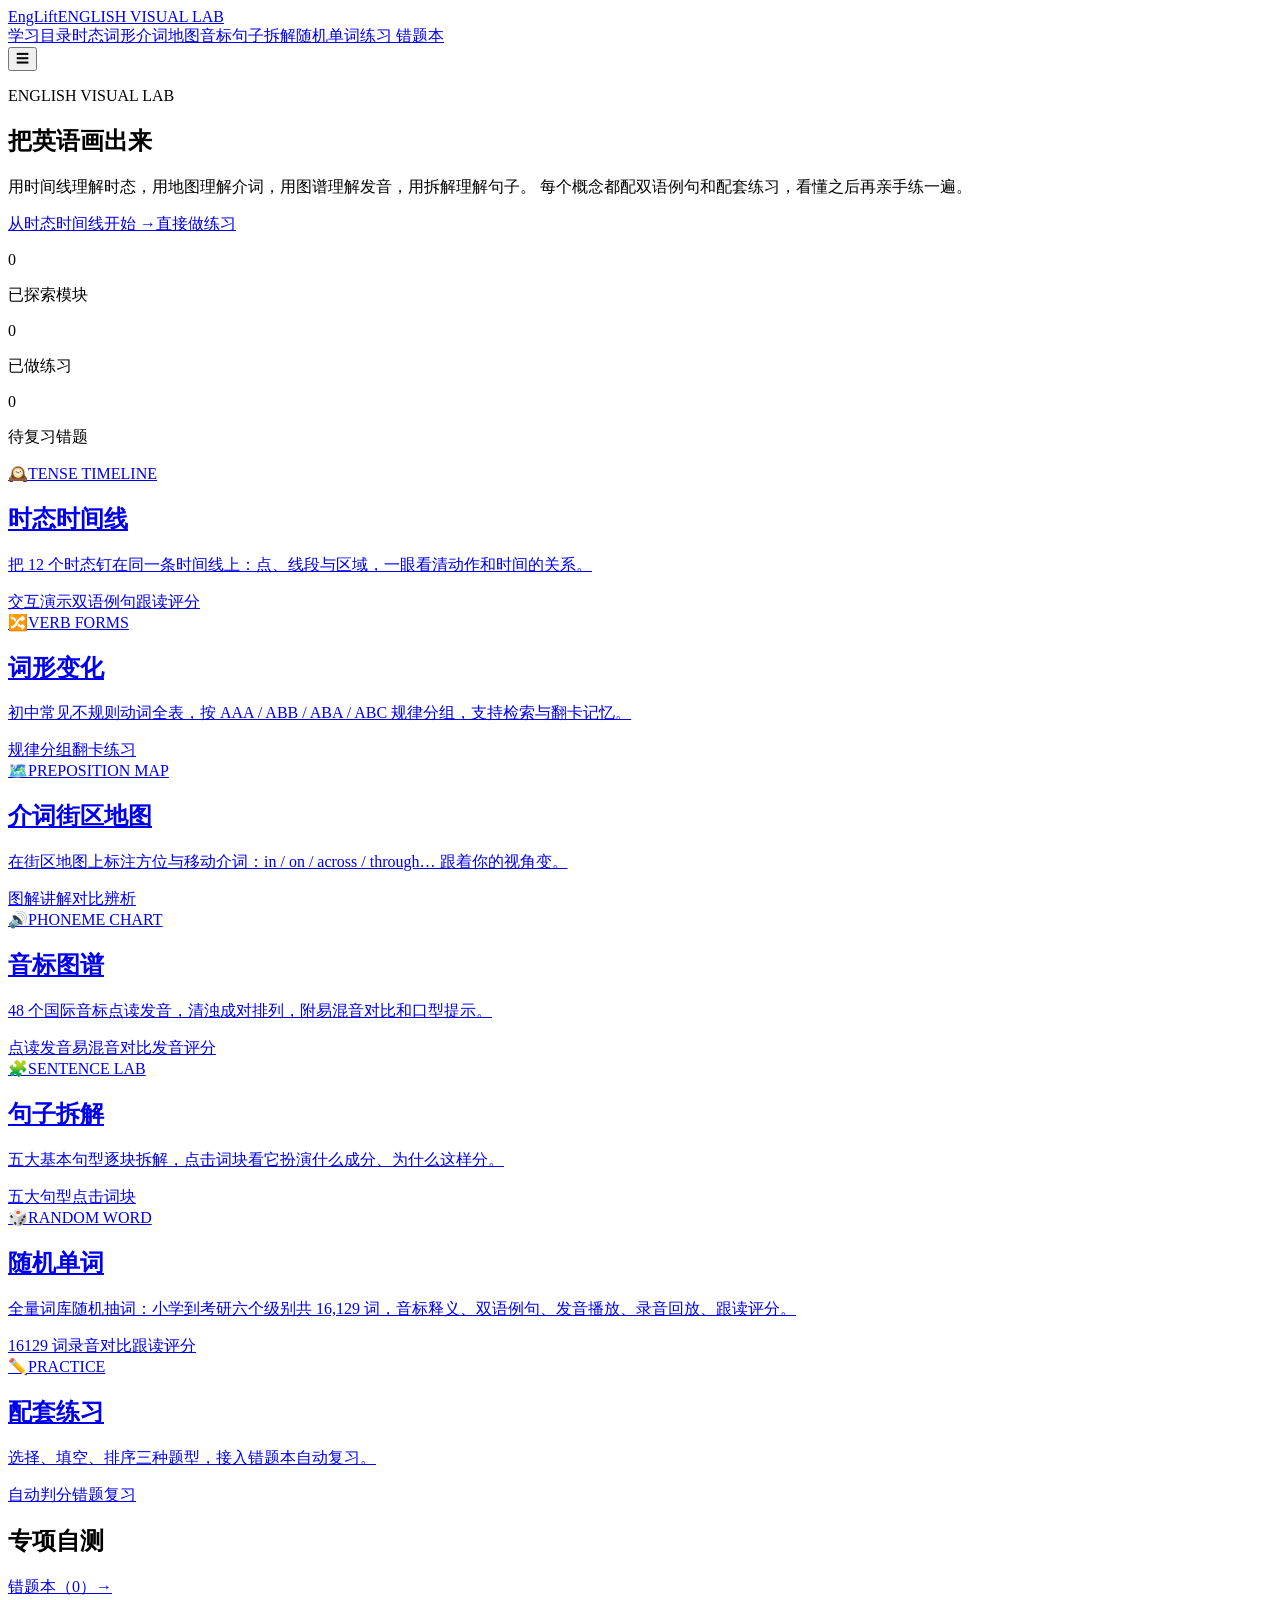
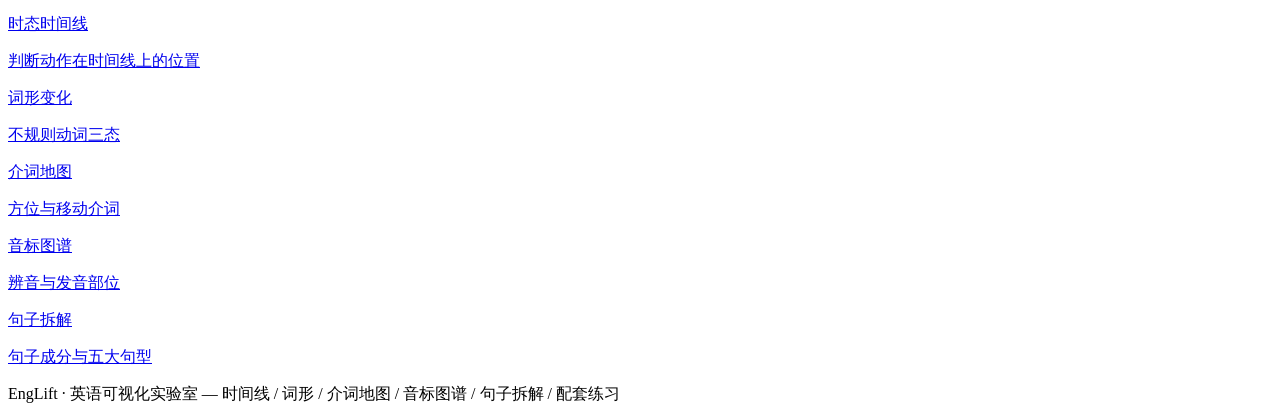
==== webroot/index.html @ d14e4185 "update" ====
<!doctype html>
<html lang="zh-CN">
  <head>
    <meta charset="UTF-8" />
    <meta name="viewport" content="width=device-width, initial-scale=1.0" />
    <meta name="referrer" content="no-referrer" />
    <meta name="theme-color" content="#f5f7f0" />

    <!-- SEO 基础元信息（预渲染时会按路由替换 title/description/canonical） -->
    <title>学习目录 · EngLift 英语实验室</title>
    <meta name="description" content="EngLift 英语可视化学习实验室：用时间线学时态、地图学介词、图谱学音标、拆解学句子，配双语例句与配套练习。" />
    <meta name="keywords" content="英语学习,英语语法,时态,不规则动词,介词,音标,句子成分,初中英语,英语练习" />
    <meta name="author" content="EngLift" />
    <link rel="canonical" href="https://englift.luomor.com/" />

    <!-- Open Graph（社交/AI 摘要） -->
    <meta property="og:type" content="website" />
    <meta property="og:site_name" content="EngLift 英语实验室" />
    <meta property="og:title" content="学习目录 · EngLift 英语实验室" />
    <meta property="og:description" content="EngLift 英语可视化学习实验室：用时间线学时态、地图学介词、图谱学音标、拆解学句子，配双语例句与配套练习。" />
    <meta property="og:url" content="https://englift.luomor.com/" />
    <meta property="og:image" content="https://englift.luomor.com/og-cover.png" />
    <meta property="og:locale" content="zh_CN" />

    <!-- Twitter Card -->
    <meta name="twitter:card" content="summary" />
    <meta name="twitter:title" content="EngLift · 英语学习实验室" />
    <meta name="twitter:description" content="用时间线学时态、地图学介词、图谱学音标、拆解学句子。" />
    <meta name="twitter:image" content="https://englift.luomor.com/og-cover.png" />

    <link rel="icon" type="image/svg+xml" href="./favicon.svg" />

    <!-- 结构化数据 JSON-LD -->
    <script type="application/ld+json">
    {
      "@context": "https://schema.org",
      "@type": "WebApplication",
      "name": "EngLift 英语学习实验室",
      "alternateName": "EngLift English Visual Lab",
      "url": "https://englift.luomor.com/",
      "description": "英语可视化学习工具：时态时间线、不规则动词词形变化、介词街区地图、国际音标图谱、句子拆解与配套练习。",
      "applicationCategory": "EducationalApplication",
      "operatingSystem": "Web",
      "inLanguage": ["zh-CN", "en"],
      "isAccessibleForFree": true,
      "offers": { "@type": "Offer", "price": "0", "priceCurrency": "CNY" },
      "teaches": "英语语法",
      "educationalLevel": "初中",
      "hasPart": [
        { "@type": "LearningResource", "name": "时态时间线", "url": "https://englift.luomor.com/tenses", "learningResourceType": "interactive demonstration" },
        { "@type": "LearningResource", "name": "词形变化", "url": "https://englift.luomor.com/verbs", "learningResourceType": "reference table" },
        { "@type": "LearningResource", "name": "介词街区地图", "url": "https://englift.luomor.com/prepositions", "learningResourceType": "interactive map" },
        { "@type": "LearningResource", "name": "音标图谱", "url": "https://englift.luomor.com/phonemes", "learningResourceType": "audio chart" },
        { "@type": "LearningResource", "name": "句子拆解", "url": "https://englift.luomor.com/sentences", "learningResourceType": "interactive diagram" },
        { "@type": "LearningResource", "name": "配套练习", "url": "https://englift.luomor.com/quiz", "learningResourceType": "quiz" }
      ]
    }
    </script>
    <script async src="https://pagead2.googlesyndication.com/pagead/js/adsbygoogle.js?client=ca-pub-6096731848877113" crossorigin="anonymous"></script>
    <script async src="https://fundingchoicesmessages.google.com/i/pub-6096731848877113?ers=1"></script><script>(function() {function signalGooglefcPresent() {if (!window.frames['googlefcPresent']) {if (document.body) {const iframe = document.createElement('iframe'); iframe.style = 'width: 0; height: 0; border: none; z-index: -1000; left: -1000px; top: -1000px;'; iframe.style.display = 'none'; iframe.name = 'googlefcPresent'; document.body.appendChild(iframe);} else {setTimeout(signalGooglefcPresent, 0);}}}signalGooglefcPresent();})();</script>
    <script>(function(){'use strict';function aa(a){var b=0;return function(){return b<a.length?{done:!1,value:a[b++]}:{done:!0}}}var ba=typeof Object.defineProperties=="function"?Object.defineProperty:function(a,b,c){if(a==Array.prototype||a==Object.prototype)return a;a[b]=c.value;return a};
function ca(a){a=["object"==typeof globalThis&&globalThis,a,"object"==typeof window&&window,"object"==typeof self&&self,"object"==typeof global&&global];for(var b=0;b<a.length;++b){var c=a[b];if(c&&c.Math==Math)return c}throw Error("Cannot find global object");}var da=ca(this);function l(a,b){if(b)a:{var c=da;a=a.split(".");for(var d=0;d<a.length-1;d++){var e=a[d];if(!(e in c))break a;c=c[e]}a=a[a.length-1];d=c[a];b=b(d);b!=d&&b!=null&&ba(c,a,{configurable:!0,writable:!0,value:b})}}
function ea(a){return a.raw=a}function n(a){var b=typeof Symbol!="undefined"&&Symbol.iterator&&a[Symbol.iterator];if(b)return b.call(a);if(typeof a.length=="number")return{next:aa(a)};throw Error(String(a)+" is not an iterable or ArrayLike");}function fa(a){for(var b,c=[];!(b=a.next()).done;)c.push(b.value);return c}var ha=typeof Object.create=="function"?Object.create:function(a){function b(){}b.prototype=a;return new b},p;
if(typeof Object.setPrototypeOf=="function")p=Object.setPrototypeOf;else{var q;a:{var ja={a:!0},ka={};try{ka.__proto__=ja;q=ka.a;break a}catch(a){}q=!1}p=q?function(a,b){a.__proto__=b;if(a.__proto__!==b)throw new TypeError(a+" is not extensible");return a}:null}var la=p;
function t(a,b){a.prototype=ha(b.prototype);a.prototype.constructor=a;if(la)la(a,b);else for(var c in b)if(c!="prototype")if(Object.defineProperties){var d=Object.getOwnPropertyDescriptor(b,c);d&&Object.defineProperty(a,c,d)}else a[c]=b[c];a.A=b.prototype}function ma(){for(var a=Number(this),b=[],c=a;c<arguments.length;c++)b[c-a]=arguments[c];return b}l("Object.is",function(a){return a?a:function(b,c){return b===c?b!==0||1/b===1/c:b!==b&&c!==c}});
l("Array.prototype.includes",function(a){return a?a:function(b,c){var d=this;d instanceof String&&(d=String(d));var e=d.length;c=c||0;for(c<0&&(c=Math.max(c+e,0));c<e;c++){var f=d[c];if(f===b||Object.is(f,b))return!0}return!1}});
l("String.prototype.includes",function(a){return a?a:function(b,c){if(this==null)throw new TypeError("The 'this' value for String.prototype.includes must not be null or undefined");if(b instanceof RegExp)throw new TypeError("First argument to String.prototype.includes must not be a regular expression");return this.indexOf(b,c||0)!==-1}});l("Number.MAX_SAFE_INTEGER",function(){return 9007199254740991});
l("Number.isFinite",function(a){return a?a:function(b){return typeof b!=="number"?!1:!isNaN(b)&&b!==Infinity&&b!==-Infinity}});l("Number.isInteger",function(a){return a?a:function(b){return Number.isFinite(b)?b===Math.floor(b):!1}});l("Number.isSafeInteger",function(a){return a?a:function(b){return Number.isInteger(b)&&Math.abs(b)<=Number.MAX_SAFE_INTEGER}});
l("Math.trunc",function(a){return a?a:function(b){b=Number(b);if(isNaN(b)||b===Infinity||b===-Infinity||b===0)return b;var c=Math.floor(Math.abs(b));return b<0?-c:c}});/*

 Copyright The Closure Library Authors.
 SPDX-License-Identifier: Apache-2.0
*/
var u=this||self;function v(a,b){a:{var c=["CLOSURE_FLAGS"];for(var d=u,e=0;e<c.length;e++)if(d=d[c[e]],d==null){c=null;break a}c=d}a=c&&c[a];return a!=null?a:b}function w(a){return a};function na(a){u.setTimeout(function(){throw a;},0)};var oa=v(610401301,!1),pa=v(188588736,!0),qa=v(645172343,v(1,!0));var x,ra=u.navigator;x=ra?ra.userAgentData||null:null;function z(a){return oa?x?x.brands.some(function(b){return(b=b.brand)&&b.indexOf(a)!=-1}):!1:!1}function A(a){var b;a:{if(b=u.navigator)if(b=b.userAgent)break a;b=""}return b.indexOf(a)!=-1};function B(){return oa?!!x&&x.brands.length>0:!1}function C(){return B()?z("Chromium"):(A("Chrome")||A("CriOS"))&&!(B()?0:A("Edge"))||A("Silk")};var sa=B()?!1:A("Trident")||A("MSIE");!A("Android")||C();C();A("Safari")&&(C()||(B()?0:A("Coast"))||(B()?0:A("Opera"))||(B()?0:A("Edge"))||(B()?z("Microsoft Edge"):A("Edg/"))||B()&&z("Opera"));var ta={},D=null;var ua=typeof Uint8Array!=="undefined",va=!sa&&typeof btoa==="function";var wa;function E(){return typeof BigInt==="function"};var F=typeof Symbol==="function"&&typeof Symbol()==="symbol";function xa(a){return typeof Symbol==="function"&&typeof Symbol()==="symbol"?Symbol():a}var G=xa(),ya=xa("2ex");var za=F?function(a,b){a[G]|=b}:function(a,b){a.g!==void 0?a.g|=b:Object.defineProperties(a,{g:{value:b,configurable:!0,writable:!0,enumerable:!1}})},H=F?function(a){return a[G]|0}:function(a){return a.g|0},I=F?function(a){return a[G]}:function(a){return a.g},J=F?function(a,b){a[G]=b}:function(a,b){a.g!==void 0?a.g=b:Object.defineProperties(a,{g:{value:b,configurable:!0,writable:!0,enumerable:!1}})};function Aa(a,b){J(b,(a|0)&-14591)}function Ba(a,b){J(b,(a|34)&-14557)};var K={},Ca={};function Da(a){return!(!a||typeof a!=="object"||a.g!==Ca)}function Ea(a){return a!==null&&typeof a==="object"&&!Array.isArray(a)&&a.constructor===Object}function L(a,b,c){if(!Array.isArray(a)||a.length)return!1;var d=H(a);if(d&1)return!0;if(!(b&&(Array.isArray(b)?b.includes(c):b.has(c))))return!1;J(a,d|1);return!0};var M=0,N=0;function Fa(a){var b=a>>>0;M=b;N=(a-b)/4294967296>>>0}function Ga(a){if(a<0){Fa(-a);var b=n(Ha(M,N));a=b.next().value;b=b.next().value;M=a>>>0;N=b>>>0}else Fa(a)}function Ia(a,b){b>>>=0;a>>>=0;if(b<=2097151)var c=""+(4294967296*b+a);else E()?c=""+(BigInt(b)<<BigInt(32)|BigInt(a)):(c=(a>>>24|b<<8)&16777215,b=b>>16&65535,a=(a&16777215)+c*6777216+b*6710656,c+=b*8147497,b*=2,a>=1E7&&(c+=a/1E7>>>0,a%=1E7),c>=1E7&&(b+=c/1E7>>>0,c%=1E7),c=b+Ja(c)+Ja(a));return c}
function Ja(a){a=String(a);return"0000000".slice(a.length)+a}function Ha(a,b){b=~b;a?a=~a+1:b+=1;return[a,b]};var Ka=/^-?([1-9][0-9]*|0)(\.[0-9]+)?$/;var O;function La(a,b){O=b;a=new a(b);O=void 0;return a}
function P(a,b,c){a==null&&(a=O);O=void 0;if(a==null){var d=96;c?(a=[c],d|=512):a=[];b&&(d=d&-16760833|(b&1023)<<14)}else{if(!Array.isArray(a))throw Error("narr");d=H(a);if(d&2048)throw Error("farr");if(d&64)return a;d|=64;if(c&&(d|=512,c!==a[0]))throw Error("mid");a:{c=a;var e=c.length;if(e){var f=e-1;if(Ea(c[f])){d|=256;b=f-(+!!(d&512)-1);if(b>=1024)throw Error("pvtlmt");d=d&-16760833|(b&1023)<<14;break a}}if(b){b=Math.max(b,e-(+!!(d&512)-1));if(b>1024)throw Error("spvt");d=d&-16760833|(b&1023)<<
14}}}J(a,d);return a};function Ma(a){switch(typeof a){case "number":return isFinite(a)?a:String(a);case "boolean":return a?1:0;case "object":if(a)if(Array.isArray(a)){if(L(a,void 0,0))return}else if(ua&&a!=null&&a instanceof Uint8Array){if(va){for(var b="",c=0,d=a.length-10240;c<d;)b+=String.fromCharCode.apply(null,a.subarray(c,c+=10240));b+=String.fromCharCode.apply(null,c?a.subarray(c):a);a=btoa(b)}else{b===void 0&&(b=0);if(!D){D={};c="ABCDEFGHIJKLMNOPQRSTUVWXYZabcdefghijklmnopqrstuvwxyz0123456789".split("");d=["+/=",
"+/","-_=","-_.","-_"];for(var e=0;e<5;e++){var f=c.concat(d[e].split(""));ta[e]=f;for(var g=0;g<f.length;g++){var h=f[g];D[h]===void 0&&(D[h]=g)}}}b=ta[b];c=Array(Math.floor(a.length/3));d=b[64]||"";for(e=f=0;f<a.length-2;f+=3){var k=a[f],m=a[f+1];h=a[f+2];g=b[k>>2];k=b[(k&3)<<4|m>>4];m=b[(m&15)<<2|h>>6];h=b[h&63];c[e++]=g+k+m+h}g=0;h=d;switch(a.length-f){case 2:g=a[f+1],h=b[(g&15)<<2]||d;case 1:a=a[f],c[e]=b[a>>2]+b[(a&3)<<4|g>>4]+h+d}a=c.join("")}return a}}return a};function Na(a,b,c){a=Array.prototype.slice.call(a);var d=a.length,e=b&256?a[d-1]:void 0;d+=e?-1:0;for(b=b&512?1:0;b<d;b++)a[b]=c(a[b]);if(e){b=a[b]={};for(var f in e)Object.prototype.hasOwnProperty.call(e,f)&&(b[f]=c(e[f]))}return a}function Oa(a,b,c,d,e){if(a!=null){if(Array.isArray(a))a=L(a,void 0,0)?void 0:e&&H(a)&2?a:Pa(a,b,c,d!==void 0,e);else if(Ea(a)){var f={},g;for(g in a)Object.prototype.hasOwnProperty.call(a,g)&&(f[g]=Oa(a[g],b,c,d,e));a=f}else a=b(a,d);return a}}
function Pa(a,b,c,d,e){var f=d||c?H(a):0;d=d?!!(f&32):void 0;a=Array.prototype.slice.call(a);for(var g=0;g<a.length;g++)a[g]=Oa(a[g],b,c,d,e);c&&c(f,a);return a}function Qa(a){return a.s===K?a.toJSON():Ma(a)};function Ra(a,b,c){c=c===void 0?Ba:c;if(a!=null){if(ua&&a instanceof Uint8Array)return b?a:new Uint8Array(a);if(Array.isArray(a)){var d=H(a);if(d&2)return a;b&&(b=d===0||!!(d&32)&&!(d&64||!(d&16)));return b?(J(a,(d|34)&-12293),a):Pa(a,Ra,d&4?Ba:c,!0,!0)}a.s===K&&(c=a.h,d=I(c),a=d&2?a:La(a.constructor,Sa(c,d,!0)));return a}}function Sa(a,b,c){var d=c||b&2?Ba:Aa,e=!!(b&32);a=Na(a,b,function(f){return Ra(f,e,d)});za(a,32|(c?2:0));return a};function Ta(a,b){a=a.h;return Ua(a,I(a),b)}function Va(a,b,c,d){b=d+(+!!(b&512)-1);if(!(b<0||b>=a.length||b>=c))return a[b]}
function Ua(a,b,c,d){if(c===-1)return null;var e=b>>14&1023||536870912;if(c>=e){if(b&256)return a[a.length-1][c]}else{var f=a.length;if(d&&b&256&&(d=a[f-1][c],d!=null)){if(Va(a,b,e,c)&&ya!=null){var g;a=(g=wa)!=null?g:wa={};g=a[ya]||0;g>=4||(a[ya]=g+1,g=Error(),g.__closure__error__context__984382||(g.__closure__error__context__984382={}),g.__closure__error__context__984382.severity="incident",na(g))}return d}return Va(a,b,e,c)}}
function Wa(a,b,c,d,e){var f=b>>14&1023||536870912;if(c>=f||e&&!qa){var g=b;if(b&256)e=a[a.length-1];else{if(d==null)return;e=a[f+(+!!(b&512)-1)]={};g|=256}e[c]=d;c<f&&(a[c+(+!!(b&512)-1)]=void 0);g!==b&&J(a,g)}else a[c+(+!!(b&512)-1)]=d,b&256&&(a=a[a.length-1],c in a&&delete a[c])}
function Xa(a,b){var c=Ya;var d=d===void 0?!1:d;var e=a.h;var f=I(e),g=Ua(e,f,b,d);if(g!=null&&typeof g==="object"&&g.s===K)c=g;else if(Array.isArray(g)){var h=H(g),k=h;k===0&&(k|=f&32);k|=f&2;k!==h&&J(g,k);c=new c(g)}else c=void 0;c!==g&&c!=null&&Wa(e,f,b,c,d);e=c;if(e==null)return e;a=a.h;f=I(a);f&2||(g=e,c=g.h,h=I(c),g=h&2?La(g.constructor,Sa(c,h,!1)):g,g!==e&&(e=g,Wa(a,f,b,e,d)));return e}function Za(a,b){a=Ta(a,b);return a==null||typeof a==="string"?a:void 0}
function $a(a,b){var c=c===void 0?0:c;a=Ta(a,b);if(a!=null)if(b=typeof a,b==="number"?Number.isFinite(a):b!=="string"?0:Ka.test(a))if(typeof a==="number"){if(a=Math.trunc(a),!Number.isSafeInteger(a)){Ga(a);b=M;var d=N;if(a=d&2147483648)b=~b+1>>>0,d=~d>>>0,b==0&&(d=d+1>>>0);b=d*4294967296+(b>>>0);a=a?-b:b}}else if(b=Math.trunc(Number(a)),Number.isSafeInteger(b))a=String(b);else{if(b=a.indexOf("."),b!==-1&&(a=a.substring(0,b)),!(a[0]==="-"?a.length<20||a.length===20&&Number(a.substring(0,7))>-922337:
a.length<19||a.length===19&&Number(a.substring(0,6))<922337)){if(a.length<16)Ga(Number(a));else if(E())a=BigInt(a),M=Number(a&BigInt(4294967295))>>>0,N=Number(a>>BigInt(32)&BigInt(4294967295));else{b=+(a[0]==="-");N=M=0;d=a.length;for(var e=b,f=(d-b)%6+b;f<=d;e=f,f+=6)e=Number(a.slice(e,f)),N*=1E6,M=M*1E6+e,M>=4294967296&&(N+=Math.trunc(M/4294967296),N>>>=0,M>>>=0);b&&(b=n(Ha(M,N)),a=b.next().value,b=b.next().value,M=a,N=b)}a=M;b=N;b&2147483648?E()?a=""+(BigInt(b|0)<<BigInt(32)|BigInt(a>>>0)):(b=
n(Ha(a,b)),a=b.next().value,b=b.next().value,a="-"+Ia(a,b)):a=Ia(a,b)}}else a=void 0;return a!=null?a:c}function R(a,b){var c=c===void 0?"":c;a=Za(a,b);return a!=null?a:c};var S;function T(a,b,c){this.h=P(a,b,c)}T.prototype.toJSON=function(){return ab(this)};T.prototype.s=K;T.prototype.toString=function(){try{return S=!0,ab(this).toString()}finally{S=!1}};
function ab(a){var b=S?a.h:Pa(a.h,Qa,void 0,void 0,!1);var c=!S;var d=pa?void 0:a.constructor.v;var e=I(c?a.h:b);if(a=b.length){var f=b[a-1],g=Ea(f);g?a--:f=void 0;e=+!!(e&512)-1;var h=b;if(g){b:{var k=f;var m={};g=!1;if(k)for(var r in k)if(Object.prototype.hasOwnProperty.call(k,r))if(isNaN(+r))m[r]=k[r];else{var y=k[r];Array.isArray(y)&&(L(y,d,+r)||Da(y)&&y.size===0)&&(y=null);y==null&&(g=!0);y!=null&&(m[r]=y)}if(g){for(var Q in m)break b;m=null}else m=k}k=m==null?f!=null:m!==f}for(var ia;a>0;a--){Q=
a-1;r=h[Q];Q-=e;if(!(r==null||L(r,d,Q)||Da(r)&&r.size===0))break;ia=!0}if(h!==b||k||ia){if(!c)h=Array.prototype.slice.call(h,0,a);else if(ia||k||m)h.length=a;m&&h.push(m)}b=h}return b};function bb(a){return function(b){if(b==null||b=="")b=new a;else{b=JSON.parse(b);if(!Array.isArray(b))throw Error("dnarr");za(b,32);b=La(a,b)}return b}};function cb(a){this.h=P(a)}t(cb,T);var db=bb(cb);var U;function V(a){this.g=a}V.prototype.toString=function(){return this.g+""};var eb={};function fb(a){if(U===void 0){var b=null;var c=u.trustedTypes;if(c&&c.createPolicy){try{b=c.createPolicy("goog#html",{createHTML:w,createScript:w,createScriptURL:w})}catch(d){u.console&&u.console.error(d.message)}U=b}else U=b}a=(b=U)?b.createScriptURL(a):a;return new V(a,eb)};/*

 SPDX-License-Identifier: Apache-2.0
*/
function gb(a){var b=ma.apply(1,arguments);if(b.length===0)return fb(a[0]);for(var c=a[0],d=0;d<b.length;d++)c+=encodeURIComponent(b[d])+a[d+1];return fb(c)};function hb(a,b){a.src=b instanceof V&&b.constructor===V?b.g:"type_error:TrustedResourceUrl";var c,d;(c=(b=(d=(c=(a.ownerDocument&&a.ownerDocument.defaultView||window).document).querySelector)==null?void 0:d.call(c,"script[nonce]"))?b.nonce||b.getAttribute("nonce")||"":"")&&a.setAttribute("nonce",c)};function ib(){return Math.floor(Math.random()*2147483648).toString(36)+Math.abs(Math.floor(Math.random()*2147483648)^Date.now()).toString(36)};function jb(a,b){b=String(b);a.contentType==="application/xhtml+xml"&&(b=b.toLowerCase());return a.createElement(b)}function kb(a){this.g=a||u.document||document};function lb(a){a=a===void 0?document:a;return a.createElement("script")};function mb(a,b,c,d,e,f){try{var g=a.g,h=lb(g);h.async=!0;hb(h,b);g.head.appendChild(h);h.addEventListener("load",function(){e();d&&g.head.removeChild(h)});h.addEventListener("error",function(){c>0?mb(a,b,c-1,d,e,f):(d&&g.head.removeChild(h),f())})}catch(k){f()}};var nb=u.atob("aHR0cHM6Ly93d3cuZ3N0YXRpYy5jb20vaW1hZ2VzL2ljb25zL21hdGVyaWFsL3N5c3RlbS8xeC93YXJuaW5nX2FtYmVyXzI0ZHAucG5n"),ob=u.atob("WW91IGFyZSBzZWVpbmcgdGhpcyBtZXNzYWdlIGJlY2F1c2UgYWQgb3Igc2NyaXB0IGJsb2NraW5nIHNvZnR3YXJlIGlzIGludGVyZmVyaW5nIHdpdGggdGhpcyBwYWdlLg=="),pb=u.atob("RGlzYWJsZSBhbnkgYWQgb3Igc2NyaXB0IGJsb2NraW5nIHNvZnR3YXJlLCB0aGVuIHJlbG9hZCB0aGlzIHBhZ2Uu");function qb(a,b,c){this.i=a;this.u=b;this.o=c;this.g=null;this.j=[];this.m=!1;this.l=new kb(this.i)}
function rb(a){if(a.i.body&&!a.m){var b=function(){sb(a);u.setTimeout(function(){tb(a,3)},50)};mb(a.l,a.u,2,!0,function(){u[a.o]||b()},b);a.m=!0}}
function sb(a){for(var b=W(1,5),c=0;c<b;c++){var d=X(a);a.i.body.appendChild(d);a.j.push(d)}b=X(a);b.style.bottom="0";b.style.left="0";b.style.position="fixed";b.style.width=W(100,110).toString()+"%";b.style.zIndex=W(2147483544,2147483644).toString();b.style.backgroundColor=ub(249,259,242,252,219,229);b.style.boxShadow="0 0 12px #888";b.style.color=ub(0,10,0,10,0,10);b.style.display="flex";b.style.justifyContent="center";b.style.fontFamily="Roboto, Arial";c=X(a);c.style.width=W(80,85).toString()+
"%";c.style.maxWidth=W(750,775).toString()+"px";c.style.margin="24px";c.style.display="flex";c.style.alignItems="flex-start";c.style.justifyContent="center";d=jb(a.l.g,"IMG");d.className=ib();d.src=nb;d.alt="Warning icon";d.style.height="24px";d.style.width="24px";d.style.paddingRight="16px";var e=X(a),f=X(a);f.style.fontWeight="bold";f.textContent=ob;var g=X(a);g.textContent=pb;Y(a,e,f);Y(a,e,g);Y(a,c,d);Y(a,c,e);Y(a,b,c);a.g=b;a.i.body.appendChild(a.g);b=W(1,5);for(c=0;c<b;c++)d=X(a),a.i.body.appendChild(d),
a.j.push(d)}function Y(a,b,c){for(var d=W(1,5),e=0;e<d;e++){var f=X(a);b.appendChild(f)}b.appendChild(c);c=W(1,5);for(d=0;d<c;d++)e=X(a),b.appendChild(e)}function W(a,b){return Math.floor(a+Math.random()*(b-a))}function ub(a,b,c,d,e,f){return"rgb("+W(Math.max(a,0),Math.min(b,255)).toString()+","+W(Math.max(c,0),Math.min(d,255)).toString()+","+W(Math.max(e,0),Math.min(f,255)).toString()+")"}function X(a){a=jb(a.l.g,"DIV");a.className=ib();return a}
function tb(a,b){b<=0||a.g!=null&&a.g.offsetHeight!==0&&a.g.offsetWidth!==0||(vb(a),sb(a),u.setTimeout(function(){tb(a,b-1)},50))}function vb(a){for(var b=n(a.j),c=b.next();!c.done;c=b.next())(c=c.value)&&c.parentNode&&c.parentNode.removeChild(c);a.j=[];(b=a.g)&&b.parentNode&&b.parentNode.removeChild(b);a.g=null};function wb(a,b,c,d,e){function f(k){document.body?g(document.body):k>0?u.setTimeout(function(){f(k-1)},e):b()}function g(k){k.appendChild(h);u.setTimeout(function(){h?(h.offsetHeight!==0&&h.offsetWidth!==0?b():a(),h.parentNode&&h.parentNode.removeChild(h)):a()},d)}var h=xb(c);f(3)}function xb(a){var b=document.createElement("div");b.className=a;b.style.width="1px";b.style.height="1px";b.style.position="absolute";b.style.left="-10000px";b.style.top="-10000px";b.style.zIndex="-10000";return b};function Ya(a){this.h=P(a)}t(Ya,T);function yb(a){this.h=P(a)}t(yb,T);var zb=bb(yb);function Ab(a){if(!a)return null;a=Za(a,4);var b;a===null||a===void 0?b=null:b=fb(a);return b};var Bb=ea([""]),Cb=ea([""]);function Db(a,b){this.m=a;this.o=new kb(a.document);this.g=b;this.j=R(this.g,1);this.u=Ab(Xa(this.g,2))||gb(Bb);this.i=!1;b=Ab(Xa(this.g,13))||gb(Cb);this.l=new qb(a.document,b,R(this.g,12))}Db.prototype.start=function(){Eb(this)};
function Eb(a){Fb(a);mb(a.o,a.u,3,!1,function(){a:{var b=a.j;var c=u.btoa(b);if(c=u[c]){try{var d=db(u.atob(c))}catch(e){b=!1;break a}b=b===Za(d,1)}else b=!1}b?Z(a,R(a.g,14)):(Z(a,R(a.g,8)),rb(a.l))},function(){wb(function(){Z(a,R(a.g,7));rb(a.l)},function(){return Z(a,R(a.g,6))},R(a.g,9),$a(a.g,10),$a(a.g,11))})}function Z(a,b){a.i||(a.i=!0,a=new a.m.XMLHttpRequest,a.open("GET",b,!0),a.send())}function Fb(a){var b=u.btoa(a.j);a.m[b]&&Z(a,R(a.g,5))};(function(a,b){u[a]=function(){var c=ma.apply(0,arguments);u[a]=function(){};b.call.apply(b,[null].concat(c instanceof Array?c:fa(n(c))))}})("__h82AlnkH6D91__",function(a){typeof window.atob==="function"&&(new Db(window,zb(window.atob(a)))).start()});}).call(this);

window.__h82AlnkH6D91__("[base64]/[base64]/[base64]/[base64]");</script>
<!-- Google tag (gtag.js) -->
<script async src="https://www.googletagmanager.com/gtag/js?id=G-3PX4SD5VDY"></script>
<script>
  window.dataLayer = window.dataLayer || [];
  function gtag(){dataLayer.push(arguments);}
  gtag('js', new Date());

  gtag('config', 'G-3PX4SD5VDY');
</script>

<script>
var _hmt = _hmt || [];
(function() {
  var hm = document.createElement("script");
  hm.src = "https://hm.baidu.com/hm.js?12a0d13963b589e9095ccecdd327f3fa";
  var s = document.getElementsByTagName("script")[0]; 
  s.parentNode.insertBefore(hm, s);
})();
</script>
    <script type="module" crossorigin src="/assets/index-mT7-j5WD.js"></script>
    <link rel="stylesheet" crossorigin href="/assets/index-DD-Zz6jP.css">
  </head>
  <body>
    <div id="app"><div class="min-h-screen flex flex-col" data-v-c6393ab5><header class="sticky top-0 z-20 border-b border-ink/10 bg-paper/90 backdrop-blur" data-v-c6393ab5><div class="mx-auto flex max-w-6xl items-center justify-between px-4 py-3" data-v-c6393ab5><a aria-current="page" href="/" class="router-link-active router-link-exact-active flex items-baseline gap-2" data-v-c6393ab5><span class="font-display text-xl font-bold text-pine" data-v-c6393ab5>EngLift</span><span class="hidden text-xs tracking-widest text-ink/50 sm:inline" data-v-c6393ab5>ENGLISH VISUAL LAB</span></a><nav class="hidden items-center gap-1 md:flex" data-v-c6393ab5><!--[--><a aria-current="page" href="/" class="router-link-active router-link-exact-active rounded-lg px-3 py-1.5 text-sm text-ink/70 transition hover:bg-pine/10 hover:text-pine bg-pine text-paper hover:bg-pine hover:text-paper" data-v-c6393ab5>学习目录</a><a href="/tenses" class="rounded-lg px-3 py-1.5 text-sm text-ink/70 transition hover:bg-pine/10 hover:text-pine" data-v-c6393ab5>时态</a><a href="/verbs" class="rounded-lg px-3 py-1.5 text-sm text-ink/70 transition hover:bg-pine/10 hover:text-pine" data-v-c6393ab5>词形</a><a href="/prepositions" class="rounded-lg px-3 py-1.5 text-sm text-ink/70 transition hover:bg-pine/10 hover:text-pine" data-v-c6393ab5>介词地图</a><a href="/phonemes" class="rounded-lg px-3 py-1.5 text-sm text-ink/70 transition hover:bg-pine/10 hover:text-pine" data-v-c6393ab5>音标</a><a href="/sentences" class="rounded-lg px-3 py-1.5 text-sm text-ink/70 transition hover:bg-pine/10 hover:text-pine" data-v-c6393ab5>句子拆解</a><a href="/words" class="rounded-lg px-3 py-1.5 text-sm text-ink/70 transition hover:bg-pine/10 hover:text-pine" data-v-c6393ab5>随机单词</a><a href="/quiz" class="rounded-lg px-3 py-1.5 text-sm text-ink/70 transition hover:bg-pine/10 hover:text-pine" data-v-c6393ab5>练习</a><!--]--><a href="/mistakes" class="relative rounded-lg px-3 py-1.5 text-sm text-ink/70 transition hover:bg-clay/10 hover:text-clay" data-v-c6393ab5> 错题本 <!----></a></nav><button class="btn-ghost md:hidden" aria-label="菜单" data-v-c6393ab5>☰</button></div><!----></header><main class="mx-auto w-full max-w-6xl flex-1 px-4 py-6" data-v-c6393ab5><div data-v-c6393ab5><section class="relative overflow-hidden rounded-3xl bg-pine px-6 py-12 text-paper sm:px-10"><div class="pointer-events-none absolute -right-16 -top-16 h-64 w-64 rounded-full bg-leaf/20 blur-2xl"></div><div class="pointer-events-none absolute -bottom-20 left-1/3 h-56 w-56 rounded-full bg-sun/20 blur-2xl"></div><p class="text-xs tracking-[0.3em] text-leaf">ENGLISH VISUAL LAB</p><h1 class="font-display mt-3 text-3xl font-bold sm:text-5xl"> 把英语<span class="text-sun">画</span>出来 </h1><p class="mt-4 max-w-2xl text-sm leading-7 text-paper/80 sm:text-base"> 用时间线理解时态，用地图理解介词，用图谱理解发音，用拆解理解句子。 每个概念都配双语例句和配套练习，看懂之后再亲手练一遍。 </p><div class="mt-6 flex flex-wrap gap-3"><a href="/tenses" class="btn bg-sun text-ink hover:bg-sun/90">从时态时间线开始 →</a><a href="/quiz" class="btn border border-paper/40 text-paper hover:bg-paper/10">直接做练习</a></div><div class="mt-8 flex flex-wrap gap-6 text-sm"><div><p class="font-display text-2xl font-bold">0</p><p class="text-paper/60">已探索模块</p></div><div><p class="font-display text-2xl font-bold">0</p><p class="text-paper/60">已做练习</p></div><div><p class="font-display text-2xl font-bold text-sun">0</p><p class="text-paper/60">待复习错题</p></div></div></section><section class="mt-8 grid gap-4 sm:grid-cols-2 lg:grid-cols-3"><!--[--><a href="/tenses" class="card group flex flex-col p-5 transition hover:-translate-y-1 hover:border-pine/40 hover:shadow-lg"><div class="flex items-center justify-between"><span class="text-3xl">🕰️</span><span class="text-[10px] tracking-widest text-ink/30">TENSE TIMELINE</span></div><h2 class="mt-3 text-lg font-bold text-ink group-hover:text-pine">时态时间线</h2><p class="mt-2 flex-1 text-sm leading-6 text-ink/60">把 12 个时态钉在同一条时间线上：点、线段与区域，一眼看清动作和时间的关系。</p><div class="mt-4 flex gap-2"><!--[--><span class="tag bg-pine/10 text-pine">交互演示</span><span class="tag bg-pine/10 text-pine">双语例句</span><span class="tag bg-pine/10 text-pine">跟读评分</span><!--]--></div></a><a href="/verbs" class="card group flex flex-col p-5 transition hover:-translate-y-1 hover:border-pine/40 hover:shadow-lg"><div class="flex items-center justify-between"><span class="text-3xl">🔀</span><span class="text-[10px] tracking-widest text-ink/30">VERB FORMS</span></div><h2 class="mt-3 text-lg font-bold text-ink group-hover:text-pine">词形变化</h2><p class="mt-2 flex-1 text-sm leading-6 text-ink/60">初中常见不规则动词全表，按 AAA / ABB / ABA / ABC 规律分组，支持检索与翻卡记忆。</p><div class="mt-4 flex gap-2"><!--[--><span class="tag bg-pine/10 text-pine">规律分组</span><span class="tag bg-pine/10 text-pine">翻卡练习</span><!--]--></div></a><a href="/prepositions" class="card group flex flex-col p-5 transition hover:-translate-y-1 hover:border-pine/40 hover:shadow-lg"><div class="flex items-center justify-between"><span class="text-3xl">🗺️</span><span class="text-[10px] tracking-widest text-ink/30">PREPOSITION MAP</span></div><h2 class="mt-3 text-lg font-bold text-ink group-hover:text-pine">介词街区地图</h2><p class="mt-2 flex-1 text-sm leading-6 text-ink/60">在街区地图上标注方位与移动介词：in / on / across / through… 跟着你的视角变。</p><div class="mt-4 flex gap-2"><!--[--><span class="tag bg-pine/10 text-pine">图解讲解</span><span class="tag bg-pine/10 text-pine">对比辨析</span><!--]--></div></a><a href="/phonemes" class="card group flex flex-col p-5 transition hover:-translate-y-1 hover:border-pine/40 hover:shadow-lg"><div class="flex items-center justify-between"><span class="text-3xl">🔊</span><span class="text-[10px] tracking-widest text-ink/30">PHONEME CHART</span></div><h2 class="mt-3 text-lg font-bold text-ink group-hover:text-pine">音标图谱</h2><p class="mt-2 flex-1 text-sm leading-6 text-ink/60">48 个国际音标点读发音，清浊成对排列，附易混音对比和口型提示。</p><div class="mt-4 flex gap-2"><!--[--><span class="tag bg-pine/10 text-pine">点读发音</span><span class="tag bg-pine/10 text-pine">易混音对比</span><span class="tag bg-pine/10 text-pine">发音评分</span><!--]--></div></a><a href="/sentences" class="card group flex flex-col p-5 transition hover:-translate-y-1 hover:border-pine/40 hover:shadow-lg"><div class="flex items-center justify-between"><span class="text-3xl">🧩</span><span class="text-[10px] tracking-widest text-ink/30">SENTENCE LAB</span></div><h2 class="mt-3 text-lg font-bold text-ink group-hover:text-pine">句子拆解</h2><p class="mt-2 flex-1 text-sm leading-6 text-ink/60">五大基本句型逐块拆解，点击词块看它扮演什么成分、为什么这样分。</p><div class="mt-4 flex gap-2"><!--[--><span class="tag bg-pine/10 text-pine">五大句型</span><span class="tag bg-pine/10 text-pine">点击词块</span><!--]--></div></a><a href="/words" class="card group flex flex-col p-5 transition hover:-translate-y-1 hover:border-pine/40 hover:shadow-lg"><div class="flex items-center justify-between"><span class="text-3xl">🎲</span><span class="text-[10px] tracking-widest text-ink/30">RANDOM WORD</span></div><h2 class="mt-3 text-lg font-bold text-ink group-hover:text-pine">随机单词</h2><p class="mt-2 flex-1 text-sm leading-6 text-ink/60">全量词库随机抽词：小学到考研六个级别共 16,129 词，音标释义、双语例句、发音播放、录音回放、跟读评分。</p><div class="mt-4 flex gap-2"><!--[--><span class="tag bg-pine/10 text-pine">16129 词</span><span class="tag bg-pine/10 text-pine">录音对比</span><span class="tag bg-pine/10 text-pine">跟读评分</span><!--]--></div></a><a href="/quiz" class="card group flex flex-col p-5 transition hover:-translate-y-1 hover:border-pine/40 hover:shadow-lg"><div class="flex items-center justify-between"><span class="text-3xl">✏️</span><span class="text-[10px] tracking-widest text-ink/30">PRACTICE</span></div><h2 class="mt-3 text-lg font-bold text-ink group-hover:text-pine">配套练习</h2><p class="mt-2 flex-1 text-sm leading-6 text-ink/60">选择、填空、排序三种题型，接入错题本自动复习。</p><div class="mt-4 flex gap-2"><!--[--><span class="tag bg-pine/10 text-pine">自动判分</span><span class="tag bg-pine/10 text-pine">错题复习</span><!--]--></div></a><!--]--></section><section class="card mt-8 p-5"><div class="flex flex-wrap items-center justify-between gap-3"><h2 class="text-lg font-bold">专项自测</h2><a href="/mistakes" class="text-sm text-clay hover:underline"> 错题本（0）→ </a></div><div class="mt-4 grid gap-3 sm:grid-cols-2 lg:grid-cols-5"><!--[--><a href="/quiz/tenses" class="rounded-xl border border-ink/10 p-4 transition hover:border-pine hover:bg-pine/5"><p class="font-medium">时态时间线</p><p class="mt-1 text-xs text-ink/50">判断动作在时间线上的位置</p><!----></a><a href="/quiz/verbs" class="rounded-xl border border-ink/10 p-4 transition hover:border-pine hover:bg-pine/5"><p class="font-medium">词形变化</p><p class="mt-1 text-xs text-ink/50">不规则动词三态</p><!----></a><a href="/quiz/prepositions" class="rounded-xl border border-ink/10 p-4 transition hover:border-pine hover:bg-pine/5"><p class="font-medium">介词地图</p><p class="mt-1 text-xs text-ink/50">方位与移动介词</p><!----></a><a href="/quiz/phonemes" class="rounded-xl border border-ink/10 p-4 transition hover:border-pine hover:bg-pine/5"><p class="font-medium">音标图谱</p><p class="mt-1 text-xs text-ink/50">辨音与发音部位</p><!----></a><a href="/quiz/sentences" class="rounded-xl border border-ink/10 p-4 transition hover:border-pine hover:bg-pine/5"><p class="font-medium">句子拆解</p><p class="mt-1 text-xs text-ink/50">句子成分与五大句型</p><!----></a><!--]--></div></section></div></main><footer class="border-t border-ink/10 py-6 text-center text-xs text-ink/40" data-v-c6393ab5> EngLift · 英语可视化实验室 — 时间线 / 词形 / 介词地图 / 音标图谱 / 句子拆解 / 配套练习 </footer></div></div>
    <noscript>请启用 JavaScript，以使用 EngLift 英语语法交互演示。本站内容涵盖：英语时态时间线、不规则动词词形变化、介词街区地图、国际音标图谱、句子成分拆解与配套练习。</noscript>
  </body>
</html>
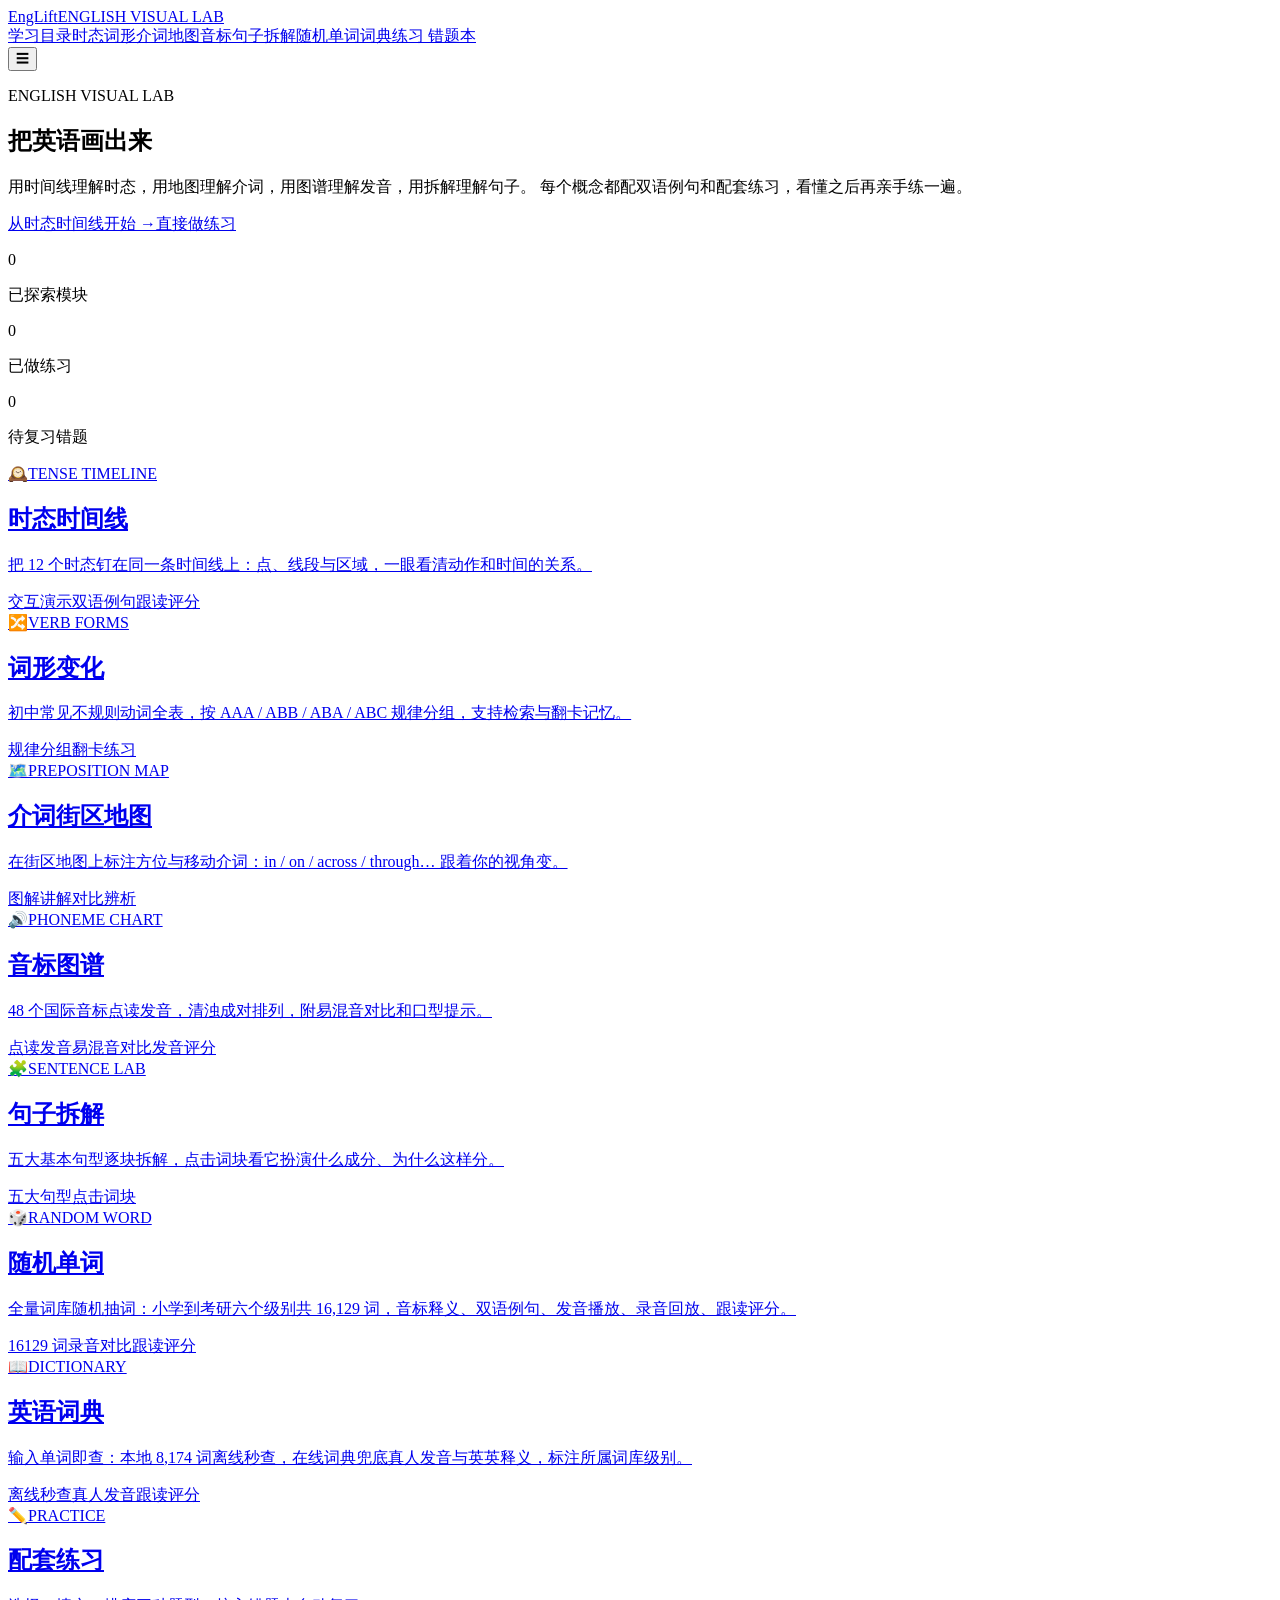
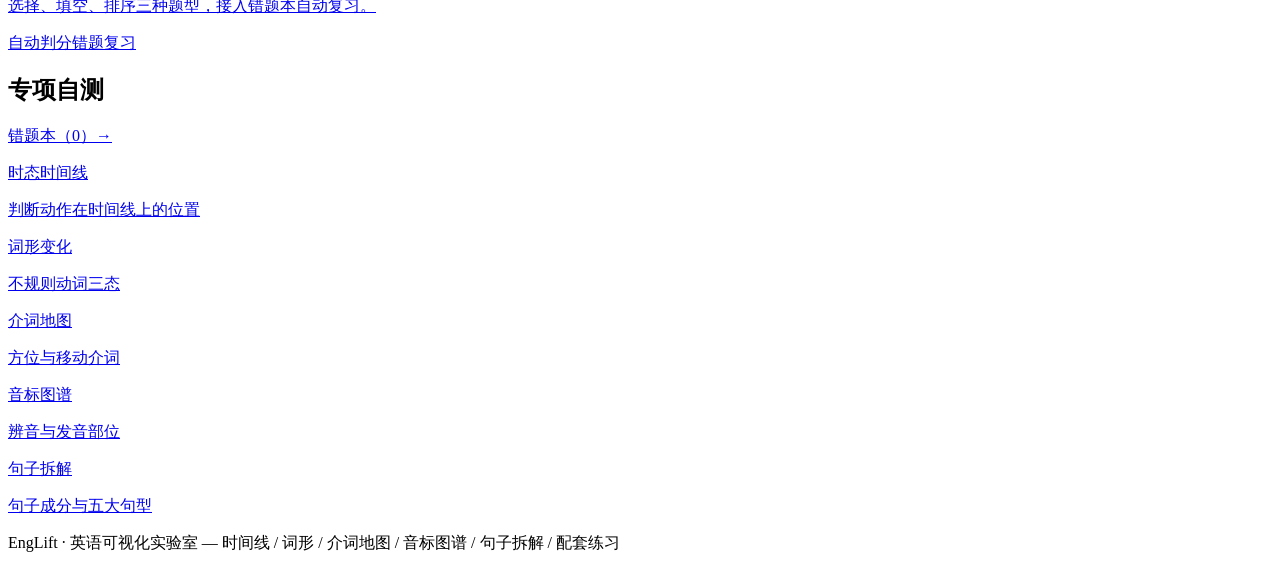
==== commit bb9eefb1: "update" ====
--- a/webroot/index.html
+++ b/webroot/index.html
@@ -116,11 +116,11 @@
   s.parentNode.insertBefore(hm, s);
 })();
 </script>
-    <script type="module" crossorigin src="/assets/index-mT7-j5WD.js"></script>
-    <link rel="stylesheet" crossorigin href="/assets/index-DD-Zz6jP.css">
+    <script type="module" crossorigin src="/assets/index-D5cMgrzr.js"></script>
+    <link rel="stylesheet" crossorigin href="/assets/index-OwSg5m_o.css">
   </head>
   <body>
-    <div id="app"><div class="min-h-screen flex flex-col" data-v-c6393ab5><header class="sticky top-0 z-20 border-b border-ink/10 bg-paper/90 backdrop-blur" data-v-c6393ab5><div class="mx-auto flex max-w-6xl items-center justify-between px-4 py-3" data-v-c6393ab5><a aria-current="page" href="/" class="router-link-active router-link-exact-active flex items-baseline gap-2" data-v-c6393ab5><span class="font-display text-xl font-bold text-pine" data-v-c6393ab5>EngLift</span><span class="hidden text-xs tracking-widest text-ink/50 sm:inline" data-v-c6393ab5>ENGLISH VISUAL LAB</span></a><nav class="hidden items-center gap-1 md:flex" data-v-c6393ab5><!--[--><a aria-current="page" href="/" class="router-link-active router-link-exact-active rounded-lg px-3 py-1.5 text-sm text-ink/70 transition hover:bg-pine/10 hover:text-pine bg-pine text-paper hover:bg-pine hover:text-paper" data-v-c6393ab5>学习目录</a><a href="/tenses" class="rounded-lg px-3 py-1.5 text-sm text-ink/70 transition hover:bg-pine/10 hover:text-pine" data-v-c6393ab5>时态</a><a href="/verbs" class="rounded-lg px-3 py-1.5 text-sm text-ink/70 transition hover:bg-pine/10 hover:text-pine" data-v-c6393ab5>词形</a><a href="/prepositions" class="rounded-lg px-3 py-1.5 text-sm text-ink/70 transition hover:bg-pine/10 hover:text-pine" data-v-c6393ab5>介词地图</a><a href="/phonemes" class="rounded-lg px-3 py-1.5 text-sm text-ink/70 transition hover:bg-pine/10 hover:text-pine" data-v-c6393ab5>音标</a><a href="/sentences" class="rounded-lg px-3 py-1.5 text-sm text-ink/70 transition hover:bg-pine/10 hover:text-pine" data-v-c6393ab5>句子拆解</a><a href="/words" class="rounded-lg px-3 py-1.5 text-sm text-ink/70 transition hover:bg-pine/10 hover:text-pine" data-v-c6393ab5>随机单词</a><a href="/quiz" class="rounded-lg px-3 py-1.5 text-sm text-ink/70 transition hover:bg-pine/10 hover:text-pine" data-v-c6393ab5>练习</a><!--]--><a href="/mistakes" class="relative rounded-lg px-3 py-1.5 text-sm text-ink/70 transition hover:bg-clay/10 hover:text-clay" data-v-c6393ab5> 错题本 <!----></a></nav><button class="btn-ghost md:hidden" aria-label="菜单" data-v-c6393ab5>☰</button></div><!----></header><main class="mx-auto w-full max-w-6xl flex-1 px-4 py-6" data-v-c6393ab5><div data-v-c6393ab5><section class="relative overflow-hidden rounded-3xl bg-pine px-6 py-12 text-paper sm:px-10"><div class="pointer-events-none absolute -right-16 -top-16 h-64 w-64 rounded-full bg-leaf/20 blur-2xl"></div><div class="pointer-events-none absolute -bottom-20 left-1/3 h-56 w-56 rounded-full bg-sun/20 blur-2xl"></div><p class="text-xs tracking-[0.3em] text-leaf">ENGLISH VISUAL LAB</p><h1 class="font-display mt-3 text-3xl font-bold sm:text-5xl"> 把英语<span class="text-sun">画</span>出来 </h1><p class="mt-4 max-w-2xl text-sm leading-7 text-paper/80 sm:text-base"> 用时间线理解时态，用地图理解介词，用图谱理解发音，用拆解理解句子。 每个概念都配双语例句和配套练习，看懂之后再亲手练一遍。 </p><div class="mt-6 flex flex-wrap gap-3"><a href="/tenses" class="btn bg-sun text-ink hover:bg-sun/90">从时态时间线开始 →</a><a href="/quiz" class="btn border border-paper/40 text-paper hover:bg-paper/10">直接做练习</a></div><div class="mt-8 flex flex-wrap gap-6 text-sm"><div><p class="font-display text-2xl font-bold">0</p><p class="text-paper/60">已探索模块</p></div><div><p class="font-display text-2xl font-bold">0</p><p class="text-paper/60">已做练习</p></div><div><p class="font-display text-2xl font-bold text-sun">0</p><p class="text-paper/60">待复习错题</p></div></div></section><section class="mt-8 grid gap-4 sm:grid-cols-2 lg:grid-cols-3"><!--[--><a href="/tenses" class="card group flex flex-col p-5 transition hover:-translate-y-1 hover:border-pine/40 hover:shadow-lg"><div class="flex items-center justify-between"><span class="text-3xl">🕰️</span><span class="text-[10px] tracking-widest text-ink/30">TENSE TIMELINE</span></div><h2 class="mt-3 text-lg font-bold text-ink group-hover:text-pine">时态时间线</h2><p class="mt-2 flex-1 text-sm leading-6 text-ink/60">把 12 个时态钉在同一条时间线上：点、线段与区域，一眼看清动作和时间的关系。</p><div class="mt-4 flex gap-2"><!--[--><span class="tag bg-pine/10 text-pine">交互演示</span><span class="tag bg-pine/10 text-pine">双语例句</span><span class="tag bg-pine/10 text-pine">跟读评分</span><!--]--></div></a><a href="/verbs" class="card group flex flex-col p-5 transition hover:-translate-y-1 hover:border-pine/40 hover:shadow-lg"><div class="flex items-center justify-between"><span class="text-3xl">🔀</span><span class="text-[10px] tracking-widest text-ink/30">VERB FORMS</span></div><h2 class="mt-3 text-lg font-bold text-ink group-hover:text-pine">词形变化</h2><p class="mt-2 flex-1 text-sm leading-6 text-ink/60">初中常见不规则动词全表，按 AAA / ABB / ABA / ABC 规律分组，支持检索与翻卡记忆。</p><div class="mt-4 flex gap-2"><!--[--><span class="tag bg-pine/10 text-pine">规律分组</span><span class="tag bg-pine/10 text-pine">翻卡练习</span><!--]--></div></a><a href="/prepositions" class="card group flex flex-col p-5 transition hover:-translate-y-1 hover:border-pine/40 hover:shadow-lg"><div class="flex items-center justify-between"><span class="text-3xl">🗺️</span><span class="text-[10px] tracking-widest text-ink/30">PREPOSITION MAP</span></div><h2 class="mt-3 text-lg font-bold text-ink group-hover:text-pine">介词街区地图</h2><p class="mt-2 flex-1 text-sm leading-6 text-ink/60">在街区地图上标注方位与移动介词：in / on / across / through… 跟着你的视角变。</p><div class="mt-4 flex gap-2"><!--[--><span class="tag bg-pine/10 text-pine">图解讲解</span><span class="tag bg-pine/10 text-pine">对比辨析</span><!--]--></div></a><a href="/phonemes" class="card group flex flex-col p-5 transition hover:-translate-y-1 hover:border-pine/40 hover:shadow-lg"><div class="flex items-center justify-between"><span class="text-3xl">🔊</span><span class="text-[10px] tracking-widest text-ink/30">PHONEME CHART</span></div><h2 class="mt-3 text-lg font-bold text-ink group-hover:text-pine">音标图谱</h2><p class="mt-2 flex-1 text-sm leading-6 text-ink/60">48 个国际音标点读发音，清浊成对排列，附易混音对比和口型提示。</p><div class="mt-4 flex gap-2"><!--[--><span class="tag bg-pine/10 text-pine">点读发音</span><span class="tag bg-pine/10 text-pine">易混音对比</span><span class="tag bg-pine/10 text-pine">发音评分</span><!--]--></div></a><a href="/sentences" class="card group flex flex-col p-5 transition hover:-translate-y-1 hover:border-pine/40 hover:shadow-lg"><div class="flex items-center justify-between"><span class="text-3xl">🧩</span><span class="text-[10px] tracking-widest text-ink/30">SENTENCE LAB</span></div><h2 class="mt-3 text-lg font-bold text-ink group-hover:text-pine">句子拆解</h2><p class="mt-2 flex-1 text-sm leading-6 text-ink/60">五大基本句型逐块拆解，点击词块看它扮演什么成分、为什么这样分。</p><div class="mt-4 flex gap-2"><!--[--><span class="tag bg-pine/10 text-pine">五大句型</span><span class="tag bg-pine/10 text-pine">点击词块</span><!--]--></div></a><a href="/words" class="card group flex flex-col p-5 transition hover:-translate-y-1 hover:border-pine/40 hover:shadow-lg"><div class="flex items-center justify-between"><span class="text-3xl">🎲</span><span class="text-[10px] tracking-widest text-ink/30">RANDOM WORD</span></div><h2 class="mt-3 text-lg font-bold text-ink group-hover:text-pine">随机单词</h2><p class="mt-2 flex-1 text-sm leading-6 text-ink/60">全量词库随机抽词：小学到考研六个级别共 16,129 词，音标释义、双语例句、发音播放、录音回放、跟读评分。</p><div class="mt-4 flex gap-2"><!--[--><span class="tag bg-pine/10 text-pine">16129 词</span><span class="tag bg-pine/10 text-pine">录音对比</span><span class="tag bg-pine/10 text-pine">跟读评分</span><!--]--></div></a><a href="/quiz" class="card group flex flex-col p-5 transition hover:-translate-y-1 hover:border-pine/40 hover:shadow-lg"><div class="flex items-center justify-between"><span class="text-3xl">✏️</span><span class="text-[10px] tracking-widest text-ink/30">PRACTICE</span></div><h2 class="mt-3 text-lg font-bold text-ink group-hover:text-pine">配套练习</h2><p class="mt-2 flex-1 text-sm leading-6 text-ink/60">选择、填空、排序三种题型，接入错题本自动复习。</p><div class="mt-4 flex gap-2"><!--[--><span class="tag bg-pine/10 text-pine">自动判分</span><span class="tag bg-pine/10 text-pine">错题复习</span><!--]--></div></a><!--]--></section><section class="card mt-8 p-5"><div class="flex flex-wrap items-center justify-between gap-3"><h2 class="text-lg font-bold">专项自测</h2><a href="/mistakes" class="text-sm text-clay hover:underline"> 错题本（0）→ </a></div><div class="mt-4 grid gap-3 sm:grid-cols-2 lg:grid-cols-5"><!--[--><a href="/quiz/tenses" class="rounded-xl border border-ink/10 p-4 transition hover:border-pine hover:bg-pine/5"><p class="font-medium">时态时间线</p><p class="mt-1 text-xs text-ink/50">判断动作在时间线上的位置</p><!----></a><a href="/quiz/verbs" class="rounded-xl border border-ink/10 p-4 transition hover:border-pine hover:bg-pine/5"><p class="font-medium">词形变化</p><p class="mt-1 text-xs text-ink/50">不规则动词三态</p><!----></a><a href="/quiz/prepositions" class="rounded-xl border border-ink/10 p-4 transition hover:border-pine hover:bg-pine/5"><p class="font-medium">介词地图</p><p class="mt-1 text-xs text-ink/50">方位与移动介词</p><!----></a><a href="/quiz/phonemes" class="rounded-xl border border-ink/10 p-4 transition hover:border-pine hover:bg-pine/5"><p class="font-medium">音标图谱</p><p class="mt-1 text-xs text-ink/50">辨音与发音部位</p><!----></a><a href="/quiz/sentences" class="rounded-xl border border-ink/10 p-4 transition hover:border-pine hover:bg-pine/5"><p class="font-medium">句子拆解</p><p class="mt-1 text-xs text-ink/50">句子成分与五大句型</p><!----></a><!--]--></div></section></div></main><footer class="border-t border-ink/10 py-6 text-center text-xs text-ink/40" data-v-c6393ab5> EngLift · 英语可视化实验室 — 时间线 / 词形 / 介词地图 / 音标图谱 / 句子拆解 / 配套练习 </footer></div></div>
+    <div id="app"><div class="min-h-screen flex flex-col" data-v-d9ebada5><header class="sticky top-0 z-20 border-b border-ink/10 bg-paper/90 backdrop-blur" data-v-d9ebada5><div class="mx-auto flex max-w-6xl items-center justify-between px-4 py-3" data-v-d9ebada5><a aria-current="page" href="/" class="router-link-active router-link-exact-active flex items-baseline gap-2" data-v-d9ebada5><span class="font-display text-xl font-bold text-pine" data-v-d9ebada5>EngLift</span><span class="hidden text-xs tracking-widest text-ink/50 sm:inline" data-v-d9ebada5>ENGLISH VISUAL LAB</span></a><nav class="hidden items-center gap-1 md:flex" data-v-d9ebada5><!--[--><a aria-current="page" href="/" class="router-link-active router-link-exact-active rounded-lg px-3 py-1.5 text-sm text-ink/70 transition hover:bg-pine/10 hover:text-pine bg-pine text-paper hover:bg-pine hover:text-paper" data-v-d9ebada5>学习目录</a><a href="/tenses" class="rounded-lg px-3 py-1.5 text-sm text-ink/70 transition hover:bg-pine/10 hover:text-pine" data-v-d9ebada5>时态</a><a href="/verbs" class="rounded-lg px-3 py-1.5 text-sm text-ink/70 transition hover:bg-pine/10 hover:text-pine" data-v-d9ebada5>词形</a><a href="/prepositions" class="rounded-lg px-3 py-1.5 text-sm text-ink/70 transition hover:bg-pine/10 hover:text-pine" data-v-d9ebada5>介词地图</a><a href="/phonemes" class="rounded-lg px-3 py-1.5 text-sm text-ink/70 transition hover:bg-pine/10 hover:text-pine" data-v-d9ebada5>音标</a><a href="/sentences" class="rounded-lg px-3 py-1.5 text-sm text-ink/70 transition hover:bg-pine/10 hover:text-pine" data-v-d9ebada5>句子拆解</a><a href="/words" class="rounded-lg px-3 py-1.5 text-sm text-ink/70 transition hover:bg-pine/10 hover:text-pine" data-v-d9ebada5>随机单词</a><a href="/dict" class="rounded-lg px-3 py-1.5 text-sm text-ink/70 transition hover:bg-pine/10 hover:text-pine" data-v-d9ebada5>词典</a><a href="/quiz" class="rounded-lg px-3 py-1.5 text-sm text-ink/70 transition hover:bg-pine/10 hover:text-pine" data-v-d9ebada5>练习</a><!--]--><a href="/mistakes" class="relative rounded-lg px-3 py-1.5 text-sm text-ink/70 transition hover:bg-clay/10 hover:text-clay" data-v-d9ebada5> 错题本 <!----></a></nav><button class="btn-ghost md:hidden" aria-label="菜单" data-v-d9ebada5>☰</button></div><!----></header><main class="mx-auto w-full max-w-6xl flex-1 px-4 py-6" data-v-d9ebada5><div data-v-d9ebada5><section class="relative overflow-hidden rounded-3xl bg-pine px-6 py-12 text-paper sm:px-10"><div class="pointer-events-none absolute -right-16 -top-16 h-64 w-64 rounded-full bg-leaf/20 blur-2xl"></div><div class="pointer-events-none absolute -bottom-20 left-1/3 h-56 w-56 rounded-full bg-sun/20 blur-2xl"></div><p class="text-xs tracking-[0.3em] text-leaf">ENGLISH VISUAL LAB</p><h1 class="font-display mt-3 text-3xl font-bold sm:text-5xl"> 把英语<span class="text-sun">画</span>出来 </h1><p class="mt-4 max-w-2xl text-sm leading-7 text-paper/80 sm:text-base"> 用时间线理解时态，用地图理解介词，用图谱理解发音，用拆解理解句子。 每个概念都配双语例句和配套练习，看懂之后再亲手练一遍。 </p><div class="mt-6 flex flex-wrap gap-3"><a href="/tenses" class="btn bg-sun text-ink hover:bg-sun/90">从时态时间线开始 →</a><a href="/quiz" class="btn border border-paper/40 text-paper hover:bg-paper/10">直接做练习</a></div><div class="mt-8 flex flex-wrap gap-6 text-sm"><div><p class="font-display text-2xl font-bold">0</p><p class="text-paper/60">已探索模块</p></div><div><p class="font-display text-2xl font-bold">0</p><p class="text-paper/60">已做练习</p></div><div><p class="font-display text-2xl font-bold text-sun">0</p><p class="text-paper/60">待复习错题</p></div></div></section><section class="mt-8 grid gap-4 sm:grid-cols-2 lg:grid-cols-3"><!--[--><a href="/tenses" class="card group flex flex-col p-5 transition hover:-translate-y-1 hover:border-pine/40 hover:shadow-lg"><div class="flex items-center justify-between"><span class="text-3xl">🕰️</span><span class="text-[10px] tracking-widest text-ink/30">TENSE TIMELINE</span></div><h2 class="mt-3 text-lg font-bold text-ink group-hover:text-pine">时态时间线</h2><p class="mt-2 flex-1 text-sm leading-6 text-ink/60">把 12 个时态钉在同一条时间线上：点、线段与区域，一眼看清动作和时间的关系。</p><div class="mt-4 flex gap-2"><!--[--><span class="tag bg-pine/10 text-pine">交互演示</span><span class="tag bg-pine/10 text-pine">双语例句</span><span class="tag bg-pine/10 text-pine">跟读评分</span><!--]--></div></a><a href="/verbs" class="card group flex flex-col p-5 transition hover:-translate-y-1 hover:border-pine/40 hover:shadow-lg"><div class="flex items-center justify-between"><span class="text-3xl">🔀</span><span class="text-[10px] tracking-widest text-ink/30">VERB FORMS</span></div><h2 class="mt-3 text-lg font-bold text-ink group-hover:text-pine">词形变化</h2><p class="mt-2 flex-1 text-sm leading-6 text-ink/60">初中常见不规则动词全表，按 AAA / ABB / ABA / ABC 规律分组，支持检索与翻卡记忆。</p><div class="mt-4 flex gap-2"><!--[--><span class="tag bg-pine/10 text-pine">规律分组</span><span class="tag bg-pine/10 text-pine">翻卡练习</span><!--]--></div></a><a href="/prepositions" class="card group flex flex-col p-5 transition hover:-translate-y-1 hover:border-pine/40 hover:shadow-lg"><div class="flex items-center justify-between"><span class="text-3xl">🗺️</span><span class="text-[10px] tracking-widest text-ink/30">PREPOSITION MAP</span></div><h2 class="mt-3 text-lg font-bold text-ink group-hover:text-pine">介词街区地图</h2><p class="mt-2 flex-1 text-sm leading-6 text-ink/60">在街区地图上标注方位与移动介词：in / on / across / through… 跟着你的视角变。</p><div class="mt-4 flex gap-2"><!--[--><span class="tag bg-pine/10 text-pine">图解讲解</span><span class="tag bg-pine/10 text-pine">对比辨析</span><!--]--></div></a><a href="/phonemes" class="card group flex flex-col p-5 transition hover:-translate-y-1 hover:border-pine/40 hover:shadow-lg"><div class="flex items-center justify-between"><span class="text-3xl">🔊</span><span class="text-[10px] tracking-widest text-ink/30">PHONEME CHART</span></div><h2 class="mt-3 text-lg font-bold text-ink group-hover:text-pine">音标图谱</h2><p class="mt-2 flex-1 text-sm leading-6 text-ink/60">48 个国际音标点读发音，清浊成对排列，附易混音对比和口型提示。</p><div class="mt-4 flex gap-2"><!--[--><span class="tag bg-pine/10 text-pine">点读发音</span><span class="tag bg-pine/10 text-pine">易混音对比</span><span class="tag bg-pine/10 text-pine">发音评分</span><!--]--></div></a><a href="/sentences" class="card group flex flex-col p-5 transition hover:-translate-y-1 hover:border-pine/40 hover:shadow-lg"><div class="flex items-center justify-between"><span class="text-3xl">🧩</span><span class="text-[10px] tracking-widest text-ink/30">SENTENCE LAB</span></div><h2 class="mt-3 text-lg font-bold text-ink group-hover:text-pine">句子拆解</h2><p class="mt-2 flex-1 text-sm leading-6 text-ink/60">五大基本句型逐块拆解，点击词块看它扮演什么成分、为什么这样分。</p><div class="mt-4 flex gap-2"><!--[--><span class="tag bg-pine/10 text-pine">五大句型</span><span class="tag bg-pine/10 text-pine">点击词块</span><!--]--></div></a><a href="/words" class="card group flex flex-col p-5 transition hover:-translate-y-1 hover:border-pine/40 hover:shadow-lg"><div class="flex items-center justify-between"><span class="text-3xl">🎲</span><span class="text-[10px] tracking-widest text-ink/30">RANDOM WORD</span></div><h2 class="mt-3 text-lg font-bold text-ink group-hover:text-pine">随机单词</h2><p class="mt-2 flex-1 text-sm leading-6 text-ink/60">全量词库随机抽词：小学到考研六个级别共 16,129 词，音标释义、双语例句、发音播放、录音回放、跟读评分。</p><div class="mt-4 flex gap-2"><!--[--><span class="tag bg-pine/10 text-pine">16129 词</span><span class="tag bg-pine/10 text-pine">录音对比</span><span class="tag bg-pine/10 text-pine">跟读评分</span><!--]--></div></a><a href="/dict" class="card group flex flex-col p-5 transition hover:-translate-y-1 hover:border-pine/40 hover:shadow-lg"><div class="flex items-center justify-between"><span class="text-3xl">📖</span><span class="text-[10px] tracking-widest text-ink/30">DICTIONARY</span></div><h2 class="mt-3 text-lg font-bold text-ink group-hover:text-pine">英语词典</h2><p class="mt-2 flex-1 text-sm leading-6 text-ink/60">输入单词即查：本地 8,174 词离线秒查，在线词典兜底真人发音与英英释义，标注所属词库级别。</p><div class="mt-4 flex gap-2"><!--[--><span class="tag bg-pine/10 text-pine">离线秒查</span><span class="tag bg-pine/10 text-pine">真人发音</span><span class="tag bg-pine/10 text-pine">跟读评分</span><!--]--></div></a><a href="/quiz" class="card group flex flex-col p-5 transition hover:-translate-y-1 hover:border-pine/40 hover:shadow-lg"><div class="flex items-center justify-between"><span class="text-3xl">✏️</span><span class="text-[10px] tracking-widest text-ink/30">PRACTICE</span></div><h2 class="mt-3 text-lg font-bold text-ink group-hover:text-pine">配套练习</h2><p class="mt-2 flex-1 text-sm leading-6 text-ink/60">选择、填空、排序三种题型，接入错题本自动复习。</p><div class="mt-4 flex gap-2"><!--[--><span class="tag bg-pine/10 text-pine">自动判分</span><span class="tag bg-pine/10 text-pine">错题复习</span><!--]--></div></a><!--]--></section><section class="card mt-8 p-5"><div class="flex flex-wrap items-center justify-between gap-3"><h2 class="text-lg font-bold">专项自测</h2><a href="/mistakes" class="text-sm text-clay hover:underline"> 错题本（0）→ </a></div><div class="mt-4 grid gap-3 sm:grid-cols-2 lg:grid-cols-5"><!--[--><a href="/quiz/tenses" class="rounded-xl border border-ink/10 p-4 transition hover:border-pine hover:bg-pine/5"><p class="font-medium">时态时间线</p><p class="mt-1 text-xs text-ink/50">判断动作在时间线上的位置</p><!----></a><a href="/quiz/verbs" class="rounded-xl border border-ink/10 p-4 transition hover:border-pine hover:bg-pine/5"><p class="font-medium">词形变化</p><p class="mt-1 text-xs text-ink/50">不规则动词三态</p><!----></a><a href="/quiz/prepositions" class="rounded-xl border border-ink/10 p-4 transition hover:border-pine hover:bg-pine/5"><p class="font-medium">介词地图</p><p class="mt-1 text-xs text-ink/50">方位与移动介词</p><!----></a><a href="/quiz/phonemes" class="rounded-xl border border-ink/10 p-4 transition hover:border-pine hover:bg-pine/5"><p class="font-medium">音标图谱</p><p class="mt-1 text-xs text-ink/50">辨音与发音部位</p><!----></a><a href="/quiz/sentences" class="rounded-xl border border-ink/10 p-4 transition hover:border-pine hover:bg-pine/5"><p class="font-medium">句子拆解</p><p class="mt-1 text-xs text-ink/50">句子成分与五大句型</p><!----></a><!--]--></div></section></div></main><footer class="border-t border-ink/10 py-6 text-center text-xs text-ink/40" data-v-d9ebada5> EngLift · 英语可视化实验室 — 时间线 / 词形 / 介词地图 / 音标图谱 / 句子拆解 / 配套练习 </footer></div></div>
     <noscript>请启用 JavaScript，以使用 EngLift 英语语法交互演示。本站内容涵盖：英语时态时间线、不规则动词词形变化、介词街区地图、国际音标图谱、句子成分拆解与配套练习。</noscript>
   </body>
 </html>
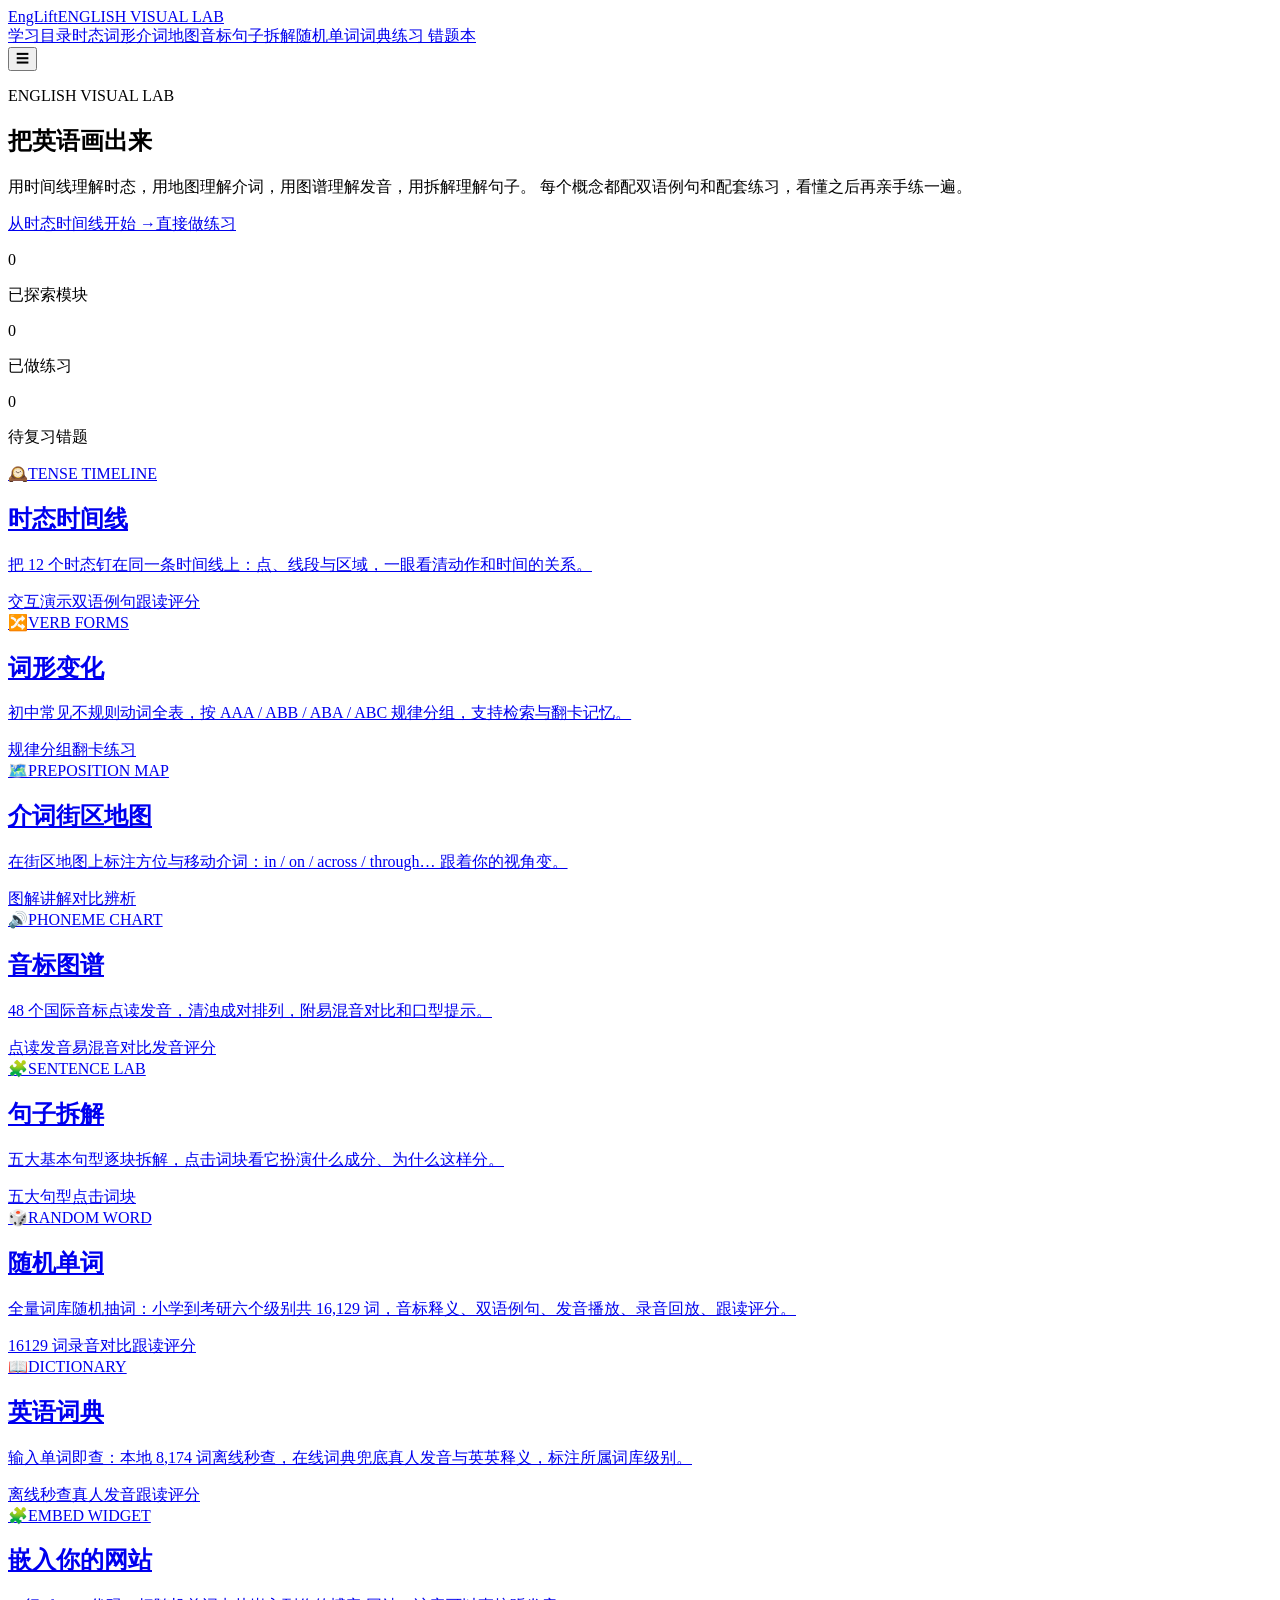
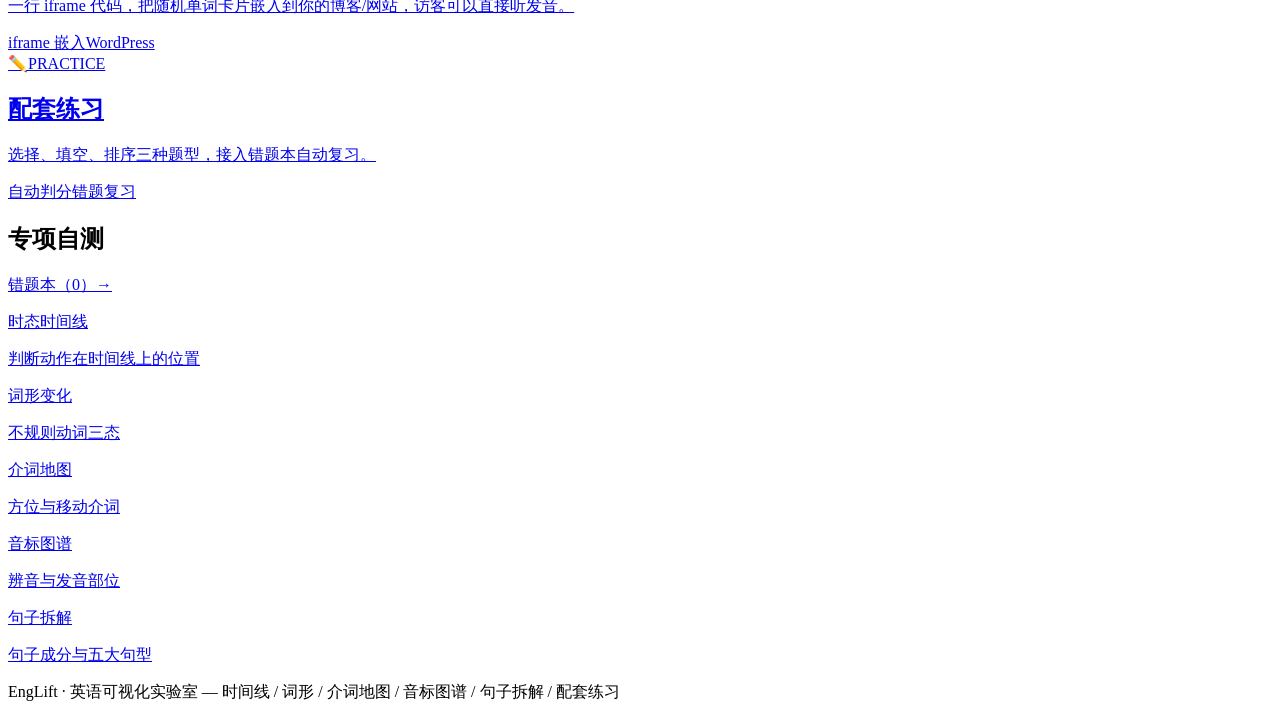
==== commit 317ac622: "update" ====
--- a/webroot/index.html
+++ b/webroot/index.html
@@ -116,11 +116,11 @@
   s.parentNode.insertBefore(hm, s);
 })();
 </script>
-    <script type="module" crossorigin src="/assets/index-D5cMgrzr.js"></script>
-    <link rel="stylesheet" crossorigin href="/assets/index-OwSg5m_o.css">
+    <script type="module" crossorigin src="/assets/index-CMWwI8_u.js"></script>
+    <link rel="stylesheet" crossorigin href="/assets/index-BKMPJGld.css">
   </head>
   <body>
-    <div id="app"><div class="min-h-screen flex flex-col" data-v-d9ebada5><header class="sticky top-0 z-20 border-b border-ink/10 bg-paper/90 backdrop-blur" data-v-d9ebada5><div class="mx-auto flex max-w-6xl items-center justify-between px-4 py-3" data-v-d9ebada5><a aria-current="page" href="/" class="router-link-active router-link-exact-active flex items-baseline gap-2" data-v-d9ebada5><span class="font-display text-xl font-bold text-pine" data-v-d9ebada5>EngLift</span><span class="hidden text-xs tracking-widest text-ink/50 sm:inline" data-v-d9ebada5>ENGLISH VISUAL LAB</span></a><nav class="hidden items-center gap-1 md:flex" data-v-d9ebada5><!--[--><a aria-current="page" href="/" class="router-link-active router-link-exact-active rounded-lg px-3 py-1.5 text-sm text-ink/70 transition hover:bg-pine/10 hover:text-pine bg-pine text-paper hover:bg-pine hover:text-paper" data-v-d9ebada5>学习目录</a><a href="/tenses" class="rounded-lg px-3 py-1.5 text-sm text-ink/70 transition hover:bg-pine/10 hover:text-pine" data-v-d9ebada5>时态</a><a href="/verbs" class="rounded-lg px-3 py-1.5 text-sm text-ink/70 transition hover:bg-pine/10 hover:text-pine" data-v-d9ebada5>词形</a><a href="/prepositions" class="rounded-lg px-3 py-1.5 text-sm text-ink/70 transition hover:bg-pine/10 hover:text-pine" data-v-d9ebada5>介词地图</a><a href="/phonemes" class="rounded-lg px-3 py-1.5 text-sm text-ink/70 transition hover:bg-pine/10 hover:text-pine" data-v-d9ebada5>音标</a><a href="/sentences" class="rounded-lg px-3 py-1.5 text-sm text-ink/70 transition hover:bg-pine/10 hover:text-pine" data-v-d9ebada5>句子拆解</a><a href="/words" class="rounded-lg px-3 py-1.5 text-sm text-ink/70 transition hover:bg-pine/10 hover:text-pine" data-v-d9ebada5>随机单词</a><a href="/dict" class="rounded-lg px-3 py-1.5 text-sm text-ink/70 transition hover:bg-pine/10 hover:text-pine" data-v-d9ebada5>词典</a><a href="/quiz" class="rounded-lg px-3 py-1.5 text-sm text-ink/70 transition hover:bg-pine/10 hover:text-pine" data-v-d9ebada5>练习</a><!--]--><a href="/mistakes" class="relative rounded-lg px-3 py-1.5 text-sm text-ink/70 transition hover:bg-clay/10 hover:text-clay" data-v-d9ebada5> 错题本 <!----></a></nav><button class="btn-ghost md:hidden" aria-label="菜单" data-v-d9ebada5>☰</button></div><!----></header><main class="mx-auto w-full max-w-6xl flex-1 px-4 py-6" data-v-d9ebada5><div data-v-d9ebada5><section class="relative overflow-hidden rounded-3xl bg-pine px-6 py-12 text-paper sm:px-10"><div class="pointer-events-none absolute -right-16 -top-16 h-64 w-64 rounded-full bg-leaf/20 blur-2xl"></div><div class="pointer-events-none absolute -bottom-20 left-1/3 h-56 w-56 rounded-full bg-sun/20 blur-2xl"></div><p class="text-xs tracking-[0.3em] text-leaf">ENGLISH VISUAL LAB</p><h1 class="font-display mt-3 text-3xl font-bold sm:text-5xl"> 把英语<span class="text-sun">画</span>出来 </h1><p class="mt-4 max-w-2xl text-sm leading-7 text-paper/80 sm:text-base"> 用时间线理解时态，用地图理解介词，用图谱理解发音，用拆解理解句子。 每个概念都配双语例句和配套练习，看懂之后再亲手练一遍。 </p><div class="mt-6 flex flex-wrap gap-3"><a href="/tenses" class="btn bg-sun text-ink hover:bg-sun/90">从时态时间线开始 →</a><a href="/quiz" class="btn border border-paper/40 text-paper hover:bg-paper/10">直接做练习</a></div><div class="mt-8 flex flex-wrap gap-6 text-sm"><div><p class="font-display text-2xl font-bold">0</p><p class="text-paper/60">已探索模块</p></div><div><p class="font-display text-2xl font-bold">0</p><p class="text-paper/60">已做练习</p></div><div><p class="font-display text-2xl font-bold text-sun">0</p><p class="text-paper/60">待复习错题</p></div></div></section><section class="mt-8 grid gap-4 sm:grid-cols-2 lg:grid-cols-3"><!--[--><a href="/tenses" class="card group flex flex-col p-5 transition hover:-translate-y-1 hover:border-pine/40 hover:shadow-lg"><div class="flex items-center justify-between"><span class="text-3xl">🕰️</span><span class="text-[10px] tracking-widest text-ink/30">TENSE TIMELINE</span></div><h2 class="mt-3 text-lg font-bold text-ink group-hover:text-pine">时态时间线</h2><p class="mt-2 flex-1 text-sm leading-6 text-ink/60">把 12 个时态钉在同一条时间线上：点、线段与区域，一眼看清动作和时间的关系。</p><div class="mt-4 flex gap-2"><!--[--><span class="tag bg-pine/10 text-pine">交互演示</span><span class="tag bg-pine/10 text-pine">双语例句</span><span class="tag bg-pine/10 text-pine">跟读评分</span><!--]--></div></a><a href="/verbs" class="card group flex flex-col p-5 transition hover:-translate-y-1 hover:border-pine/40 hover:shadow-lg"><div class="flex items-center justify-between"><span class="text-3xl">🔀</span><span class="text-[10px] tracking-widest text-ink/30">VERB FORMS</span></div><h2 class="mt-3 text-lg font-bold text-ink group-hover:text-pine">词形变化</h2><p class="mt-2 flex-1 text-sm leading-6 text-ink/60">初中常见不规则动词全表，按 AAA / ABB / ABA / ABC 规律分组，支持检索与翻卡记忆。</p><div class="mt-4 flex gap-2"><!--[--><span class="tag bg-pine/10 text-pine">规律分组</span><span class="tag bg-pine/10 text-pine">翻卡练习</span><!--]--></div></a><a href="/prepositions" class="card group flex flex-col p-5 transition hover:-translate-y-1 hover:border-pine/40 hover:shadow-lg"><div class="flex items-center justify-between"><span class="text-3xl">🗺️</span><span class="text-[10px] tracking-widest text-ink/30">PREPOSITION MAP</span></div><h2 class="mt-3 text-lg font-bold text-ink group-hover:text-pine">介词街区地图</h2><p class="mt-2 flex-1 text-sm leading-6 text-ink/60">在街区地图上标注方位与移动介词：in / on / across / through… 跟着你的视角变。</p><div class="mt-4 flex gap-2"><!--[--><span class="tag bg-pine/10 text-pine">图解讲解</span><span class="tag bg-pine/10 text-pine">对比辨析</span><!--]--></div></a><a href="/phonemes" class="card group flex flex-col p-5 transition hover:-translate-y-1 hover:border-pine/40 hover:shadow-lg"><div class="flex items-center justify-between"><span class="text-3xl">🔊</span><span class="text-[10px] tracking-widest text-ink/30">PHONEME CHART</span></div><h2 class="mt-3 text-lg font-bold text-ink group-hover:text-pine">音标图谱</h2><p class="mt-2 flex-1 text-sm leading-6 text-ink/60">48 个国际音标点读发音，清浊成对排列，附易混音对比和口型提示。</p><div class="mt-4 flex gap-2"><!--[--><span class="tag bg-pine/10 text-pine">点读发音</span><span class="tag bg-pine/10 text-pine">易混音对比</span><span class="tag bg-pine/10 text-pine">发音评分</span><!--]--></div></a><a href="/sentences" class="card group flex flex-col p-5 transition hover:-translate-y-1 hover:border-pine/40 hover:shadow-lg"><div class="flex items-center justify-between"><span class="text-3xl">🧩</span><span class="text-[10px] tracking-widest text-ink/30">SENTENCE LAB</span></div><h2 class="mt-3 text-lg font-bold text-ink group-hover:text-pine">句子拆解</h2><p class="mt-2 flex-1 text-sm leading-6 text-ink/60">五大基本句型逐块拆解，点击词块看它扮演什么成分、为什么这样分。</p><div class="mt-4 flex gap-2"><!--[--><span class="tag bg-pine/10 text-pine">五大句型</span><span class="tag bg-pine/10 text-pine">点击词块</span><!--]--></div></a><a href="/words" class="card group flex flex-col p-5 transition hover:-translate-y-1 hover:border-pine/40 hover:shadow-lg"><div class="flex items-center justify-between"><span class="text-3xl">🎲</span><span class="text-[10px] tracking-widest text-ink/30">RANDOM WORD</span></div><h2 class="mt-3 text-lg font-bold text-ink group-hover:text-pine">随机单词</h2><p class="mt-2 flex-1 text-sm leading-6 text-ink/60">全量词库随机抽词：小学到考研六个级别共 16,129 词，音标释义、双语例句、发音播放、录音回放、跟读评分。</p><div class="mt-4 flex gap-2"><!--[--><span class="tag bg-pine/10 text-pine">16129 词</span><span class="tag bg-pine/10 text-pine">录音对比</span><span class="tag bg-pine/10 text-pine">跟读评分</span><!--]--></div></a><a href="/dict" class="card group flex flex-col p-5 transition hover:-translate-y-1 hover:border-pine/40 hover:shadow-lg"><div class="flex items-center justify-between"><span class="text-3xl">📖</span><span class="text-[10px] tracking-widest text-ink/30">DICTIONARY</span></div><h2 class="mt-3 text-lg font-bold text-ink group-hover:text-pine">英语词典</h2><p class="mt-2 flex-1 text-sm leading-6 text-ink/60">输入单词即查：本地 8,174 词离线秒查，在线词典兜底真人发音与英英释义，标注所属词库级别。</p><div class="mt-4 flex gap-2"><!--[--><span class="tag bg-pine/10 text-pine">离线秒查</span><span class="tag bg-pine/10 text-pine">真人发音</span><span class="tag bg-pine/10 text-pine">跟读评分</span><!--]--></div></a><a href="/quiz" class="card group flex flex-col p-5 transition hover:-translate-y-1 hover:border-pine/40 hover:shadow-lg"><div class="flex items-center justify-between"><span class="text-3xl">✏️</span><span class="text-[10px] tracking-widest text-ink/30">PRACTICE</span></div><h2 class="mt-3 text-lg font-bold text-ink group-hover:text-pine">配套练习</h2><p class="mt-2 flex-1 text-sm leading-6 text-ink/60">选择、填空、排序三种题型，接入错题本自动复习。</p><div class="mt-4 flex gap-2"><!--[--><span class="tag bg-pine/10 text-pine">自动判分</span><span class="tag bg-pine/10 text-pine">错题复习</span><!--]--></div></a><!--]--></section><section class="card mt-8 p-5"><div class="flex flex-wrap items-center justify-between gap-3"><h2 class="text-lg font-bold">专项自测</h2><a href="/mistakes" class="text-sm text-clay hover:underline"> 错题本（0）→ </a></div><div class="mt-4 grid gap-3 sm:grid-cols-2 lg:grid-cols-5"><!--[--><a href="/quiz/tenses" class="rounded-xl border border-ink/10 p-4 transition hover:border-pine hover:bg-pine/5"><p class="font-medium">时态时间线</p><p class="mt-1 text-xs text-ink/50">判断动作在时间线上的位置</p><!----></a><a href="/quiz/verbs" class="rounded-xl border border-ink/10 p-4 transition hover:border-pine hover:bg-pine/5"><p class="font-medium">词形变化</p><p class="mt-1 text-xs text-ink/50">不规则动词三态</p><!----></a><a href="/quiz/prepositions" class="rounded-xl border border-ink/10 p-4 transition hover:border-pine hover:bg-pine/5"><p class="font-medium">介词地图</p><p class="mt-1 text-xs text-ink/50">方位与移动介词</p><!----></a><a href="/quiz/phonemes" class="rounded-xl border border-ink/10 p-4 transition hover:border-pine hover:bg-pine/5"><p class="font-medium">音标图谱</p><p class="mt-1 text-xs text-ink/50">辨音与发音部位</p><!----></a><a href="/quiz/sentences" class="rounded-xl border border-ink/10 p-4 transition hover:border-pine hover:bg-pine/5"><p class="font-medium">句子拆解</p><p class="mt-1 text-xs text-ink/50">句子成分与五大句型</p><!----></a><!--]--></div></section></div></main><footer class="border-t border-ink/10 py-6 text-center text-xs text-ink/40" data-v-d9ebada5> EngLift · 英语可视化实验室 — 时间线 / 词形 / 介词地图 / 音标图谱 / 句子拆解 / 配套练习 </footer></div></div>
+    <div id="app"><div class="min-h-screen flex flex-col" data-v-48bd1b52><header class="sticky top-0 z-20 border-b border-ink/10 bg-paper/90 backdrop-blur" data-v-48bd1b52><div class="mx-auto flex max-w-6xl items-center justify-between px-4 py-3" data-v-48bd1b52><a aria-current="page" href="/" class="router-link-active router-link-exact-active flex items-baseline gap-2" data-v-48bd1b52><span class="font-display text-xl font-bold text-pine" data-v-48bd1b52>EngLift</span><span class="hidden text-xs tracking-widest text-ink/50 sm:inline" data-v-48bd1b52>ENGLISH VISUAL LAB</span></a><nav class="hidden items-center gap-1 md:flex" data-v-48bd1b52><!--[--><a aria-current="page" href="/" class="router-link-active router-link-exact-active rounded-lg px-3 py-1.5 text-sm text-ink/70 transition hover:bg-pine/10 hover:text-pine bg-pine text-paper hover:bg-pine hover:text-paper" data-v-48bd1b52>学习目录</a><a href="/tenses" class="rounded-lg px-3 py-1.5 text-sm text-ink/70 transition hover:bg-pine/10 hover:text-pine" data-v-48bd1b52>时态</a><a href="/verbs" class="rounded-lg px-3 py-1.5 text-sm text-ink/70 transition hover:bg-pine/10 hover:text-pine" data-v-48bd1b52>词形</a><a href="/prepositions" class="rounded-lg px-3 py-1.5 text-sm text-ink/70 transition hover:bg-pine/10 hover:text-pine" data-v-48bd1b52>介词地图</a><a href="/phonemes" class="rounded-lg px-3 py-1.5 text-sm text-ink/70 transition hover:bg-pine/10 hover:text-pine" data-v-48bd1b52>音标</a><a href="/sentences" class="rounded-lg px-3 py-1.5 text-sm text-ink/70 transition hover:bg-pine/10 hover:text-pine" data-v-48bd1b52>句子拆解</a><a href="/words" class="rounded-lg px-3 py-1.5 text-sm text-ink/70 transition hover:bg-pine/10 hover:text-pine" data-v-48bd1b52>随机单词</a><a href="/dict" class="rounded-lg px-3 py-1.5 text-sm text-ink/70 transition hover:bg-pine/10 hover:text-pine" data-v-48bd1b52>词典</a><a href="/quiz" class="rounded-lg px-3 py-1.5 text-sm text-ink/70 transition hover:bg-pine/10 hover:text-pine" data-v-48bd1b52>练习</a><!--]--><a href="/mistakes" class="relative rounded-lg px-3 py-1.5 text-sm text-ink/70 transition hover:bg-clay/10 hover:text-clay" data-v-48bd1b52> 错题本 <!----></a></nav><button class="btn-ghost md:hidden" aria-label="菜单" data-v-48bd1b52>☰</button></div><!----></header><main class="mx-auto w-full max-w-6xl flex-1 px-4 py-6" data-v-48bd1b52><div data-v-48bd1b52><section class="relative overflow-hidden rounded-3xl bg-pine px-6 py-12 text-paper sm:px-10"><div class="pointer-events-none absolute -right-16 -top-16 h-64 w-64 rounded-full bg-leaf/20 blur-2xl"></div><div class="pointer-events-none absolute -bottom-20 left-1/3 h-56 w-56 rounded-full bg-sun/20 blur-2xl"></div><p class="text-xs tracking-[0.3em] text-leaf">ENGLISH VISUAL LAB</p><h1 class="font-display mt-3 text-3xl font-bold sm:text-5xl"> 把英语<span class="text-sun">画</span>出来 </h1><p class="mt-4 max-w-2xl text-sm leading-7 text-paper/80 sm:text-base"> 用时间线理解时态，用地图理解介词，用图谱理解发音，用拆解理解句子。 每个概念都配双语例句和配套练习，看懂之后再亲手练一遍。 </p><div class="mt-6 flex flex-wrap gap-3"><a href="/tenses" class="btn bg-sun text-ink hover:bg-sun/90">从时态时间线开始 →</a><a href="/quiz" class="btn border border-paper/40 text-paper hover:bg-paper/10">直接做练习</a></div><div class="mt-8 flex flex-wrap gap-6 text-sm"><div><p class="font-display text-2xl font-bold">0</p><p class="text-paper/60">已探索模块</p></div><div><p class="font-display text-2xl font-bold">0</p><p class="text-paper/60">已做练习</p></div><div><p class="font-display text-2xl font-bold text-sun">0</p><p class="text-paper/60">待复习错题</p></div></div></section><section class="mt-8 grid gap-4 sm:grid-cols-2 lg:grid-cols-3"><!--[--><a href="/tenses" class="card group flex flex-col p-5 transition hover:-translate-y-1 hover:border-pine/40 hover:shadow-lg"><div class="flex items-center justify-between"><span class="text-3xl">🕰️</span><span class="text-[10px] tracking-widest text-ink/30">TENSE TIMELINE</span></div><h2 class="mt-3 text-lg font-bold text-ink group-hover:text-pine">时态时间线</h2><p class="mt-2 flex-1 text-sm leading-6 text-ink/60">把 12 个时态钉在同一条时间线上：点、线段与区域，一眼看清动作和时间的关系。</p><div class="mt-4 flex gap-2"><!--[--><span class="tag bg-pine/10 text-pine">交互演示</span><span class="tag bg-pine/10 text-pine">双语例句</span><span class="tag bg-pine/10 text-pine">跟读评分</span><!--]--></div></a><a href="/verbs" class="card group flex flex-col p-5 transition hover:-translate-y-1 hover:border-pine/40 hover:shadow-lg"><div class="flex items-center justify-between"><span class="text-3xl">🔀</span><span class="text-[10px] tracking-widest text-ink/30">VERB FORMS</span></div><h2 class="mt-3 text-lg font-bold text-ink group-hover:text-pine">词形变化</h2><p class="mt-2 flex-1 text-sm leading-6 text-ink/60">初中常见不规则动词全表，按 AAA / ABB / ABA / ABC 规律分组，支持检索与翻卡记忆。</p><div class="mt-4 flex gap-2"><!--[--><span class="tag bg-pine/10 text-pine">规律分组</span><span class="tag bg-pine/10 text-pine">翻卡练习</span><!--]--></div></a><a href="/prepositions" class="card group flex flex-col p-5 transition hover:-translate-y-1 hover:border-pine/40 hover:shadow-lg"><div class="flex items-center justify-between"><span class="text-3xl">🗺️</span><span class="text-[10px] tracking-widest text-ink/30">PREPOSITION MAP</span></div><h2 class="mt-3 text-lg font-bold text-ink group-hover:text-pine">介词街区地图</h2><p class="mt-2 flex-1 text-sm leading-6 text-ink/60">在街区地图上标注方位与移动介词：in / on / across / through… 跟着你的视角变。</p><div class="mt-4 flex gap-2"><!--[--><span class="tag bg-pine/10 text-pine">图解讲解</span><span class="tag bg-pine/10 text-pine">对比辨析</span><!--]--></div></a><a href="/phonemes" class="card group flex flex-col p-5 transition hover:-translate-y-1 hover:border-pine/40 hover:shadow-lg"><div class="flex items-center justify-between"><span class="text-3xl">🔊</span><span class="text-[10px] tracking-widest text-ink/30">PHONEME CHART</span></div><h2 class="mt-3 text-lg font-bold text-ink group-hover:text-pine">音标图谱</h2><p class="mt-2 flex-1 text-sm leading-6 text-ink/60">48 个国际音标点读发音，清浊成对排列，附易混音对比和口型提示。</p><div class="mt-4 flex gap-2"><!--[--><span class="tag bg-pine/10 text-pine">点读发音</span><span class="tag bg-pine/10 text-pine">易混音对比</span><span class="tag bg-pine/10 text-pine">发音评分</span><!--]--></div></a><a href="/sentences" class="card group flex flex-col p-5 transition hover:-translate-y-1 hover:border-pine/40 hover:shadow-lg"><div class="flex items-center justify-between"><span class="text-3xl">🧩</span><span class="text-[10px] tracking-widest text-ink/30">SENTENCE LAB</span></div><h2 class="mt-3 text-lg font-bold text-ink group-hover:text-pine">句子拆解</h2><p class="mt-2 flex-1 text-sm leading-6 text-ink/60">五大基本句型逐块拆解，点击词块看它扮演什么成分、为什么这样分。</p><div class="mt-4 flex gap-2"><!--[--><span class="tag bg-pine/10 text-pine">五大句型</span><span class="tag bg-pine/10 text-pine">点击词块</span><!--]--></div></a><a href="/words" class="card group flex flex-col p-5 transition hover:-translate-y-1 hover:border-pine/40 hover:shadow-lg"><div class="flex items-center justify-between"><span class="text-3xl">🎲</span><span class="text-[10px] tracking-widest text-ink/30">RANDOM WORD</span></div><h2 class="mt-3 text-lg font-bold text-ink group-hover:text-pine">随机单词</h2><p class="mt-2 flex-1 text-sm leading-6 text-ink/60">全量词库随机抽词：小学到考研六个级别共 16,129 词，音标释义、双语例句、发音播放、录音回放、跟读评分。</p><div class="mt-4 flex gap-2"><!--[--><span class="tag bg-pine/10 text-pine">16129 词</span><span class="tag bg-pine/10 text-pine">录音对比</span><span class="tag bg-pine/10 text-pine">跟读评分</span><!--]--></div></a><a href="/dict" class="card group flex flex-col p-5 transition hover:-translate-y-1 hover:border-pine/40 hover:shadow-lg"><div class="flex items-center justify-between"><span class="text-3xl">📖</span><span class="text-[10px] tracking-widest text-ink/30">DICTIONARY</span></div><h2 class="mt-3 text-lg font-bold text-ink group-hover:text-pine">英语词典</h2><p class="mt-2 flex-1 text-sm leading-6 text-ink/60">输入单词即查：本地 8,174 词离线秒查，在线词典兜底真人发音与英英释义，标注所属词库级别。</p><div class="mt-4 flex gap-2"><!--[--><span class="tag bg-pine/10 text-pine">离线秒查</span><span class="tag bg-pine/10 text-pine">真人发音</span><span class="tag bg-pine/10 text-pine">跟读评分</span><!--]--></div></a><a href="/embed-guide" class="card group flex flex-col p-5 transition hover:-translate-y-1 hover:border-pine/40 hover:shadow-lg"><div class="flex items-center justify-between"><span class="text-3xl">🧩</span><span class="text-[10px] tracking-widest text-ink/30">EMBED WIDGET</span></div><h2 class="mt-3 text-lg font-bold text-ink group-hover:text-pine">嵌入你的网站</h2><p class="mt-2 flex-1 text-sm leading-6 text-ink/60">一行 iframe 代码，把随机单词卡片嵌入到你的博客/网站，访客可以直接听发音。</p><div class="mt-4 flex gap-2"><!--[--><span class="tag bg-pine/10 text-pine">iframe 嵌入</span><span class="tag bg-pine/10 text-pine">WordPress</span><!--]--></div></a><a href="/quiz" class="card group flex flex-col p-5 transition hover:-translate-y-1 hover:border-pine/40 hover:shadow-lg"><div class="flex items-center justify-between"><span class="text-3xl">✏️</span><span class="text-[10px] tracking-widest text-ink/30">PRACTICE</span></div><h2 class="mt-3 text-lg font-bold text-ink group-hover:text-pine">配套练习</h2><p class="mt-2 flex-1 text-sm leading-6 text-ink/60">选择、填空、排序三种题型，接入错题本自动复习。</p><div class="mt-4 flex gap-2"><!--[--><span class="tag bg-pine/10 text-pine">自动判分</span><span class="tag bg-pine/10 text-pine">错题复习</span><!--]--></div></a><!--]--></section><section class="card mt-8 p-5"><div class="flex flex-wrap items-center justify-between gap-3"><h2 class="text-lg font-bold">专项自测</h2><a href="/mistakes" class="text-sm text-clay hover:underline"> 错题本（0）→ </a></div><div class="mt-4 grid gap-3 sm:grid-cols-2 lg:grid-cols-5"><!--[--><a href="/quiz/tenses" class="rounded-xl border border-ink/10 p-4 transition hover:border-pine hover:bg-pine/5"><p class="font-medium">时态时间线</p><p class="mt-1 text-xs text-ink/50">判断动作在时间线上的位置</p><!----></a><a href="/quiz/verbs" class="rounded-xl border border-ink/10 p-4 transition hover:border-pine hover:bg-pine/5"><p class="font-medium">词形变化</p><p class="mt-1 text-xs text-ink/50">不规则动词三态</p><!----></a><a href="/quiz/prepositions" class="rounded-xl border border-ink/10 p-4 transition hover:border-pine hover:bg-pine/5"><p class="font-medium">介词地图</p><p class="mt-1 text-xs text-ink/50">方位与移动介词</p><!----></a><a href="/quiz/phonemes" class="rounded-xl border border-ink/10 p-4 transition hover:border-pine hover:bg-pine/5"><p class="font-medium">音标图谱</p><p class="mt-1 text-xs text-ink/50">辨音与发音部位</p><!----></a><a href="/quiz/sentences" class="rounded-xl border border-ink/10 p-4 transition hover:border-pine hover:bg-pine/5"><p class="font-medium">句子拆解</p><p class="mt-1 text-xs text-ink/50">句子成分与五大句型</p><!----></a><!--]--></div></section></div></main><footer class="border-t border-ink/10 py-6 text-center text-xs text-ink/40" data-v-48bd1b52> EngLift · 英语可视化实验室 — 时间线 / 词形 / 介词地图 / 音标图谱 / 句子拆解 / 配套练习 </footer></div></div>
     <noscript>请启用 JavaScript，以使用 EngLift 英语语法交互演示。本站内容涵盖：英语时态时间线、不规则动词词形变化、介词街区地图、国际音标图谱、句子成分拆解与配套练习。</noscript>
   </body>
 </html>
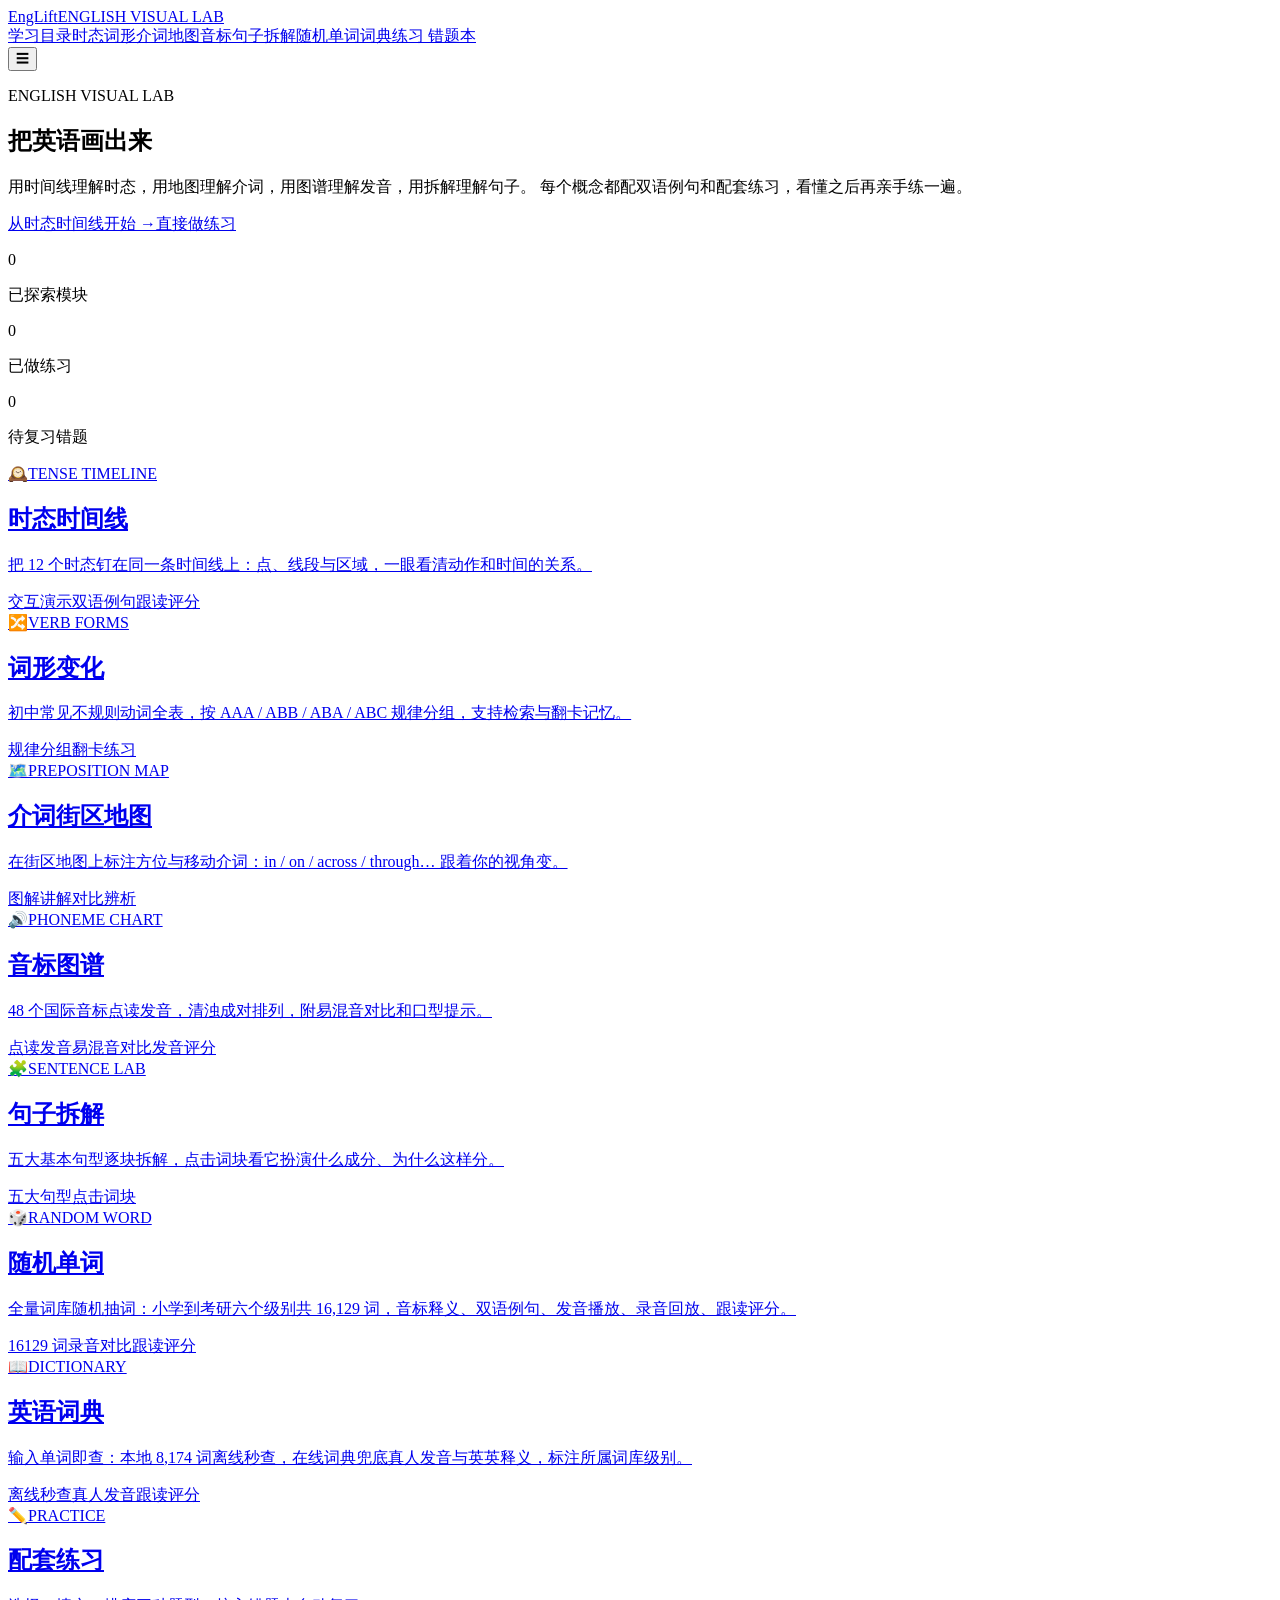
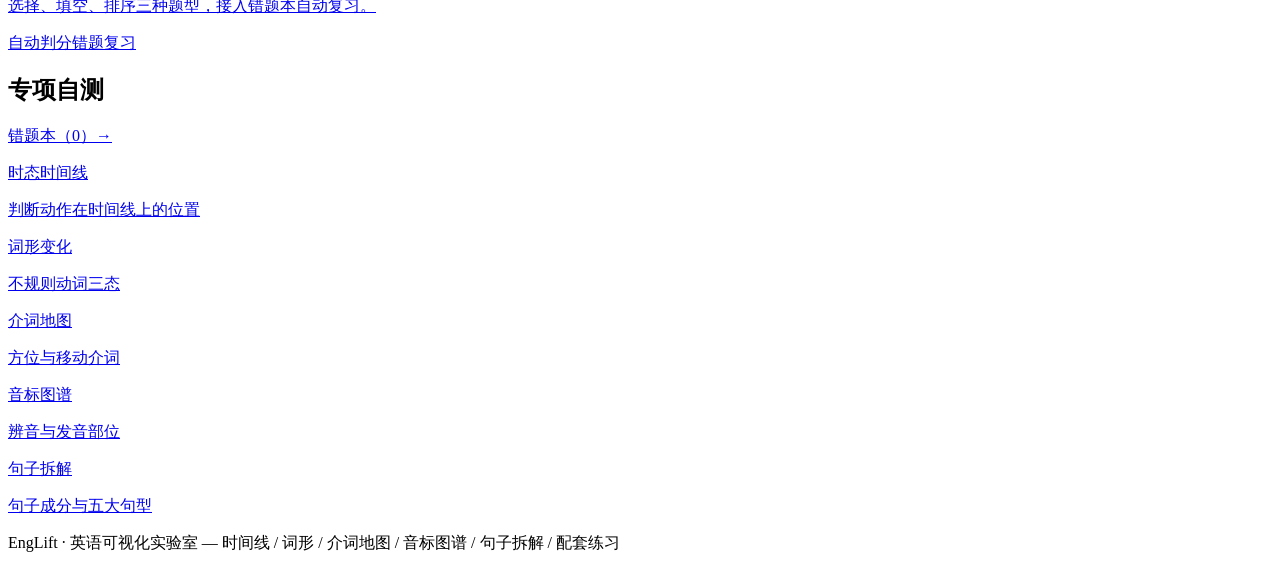
==== commit ed65b195: "update" ====
--- a/webroot/index.html
+++ b/webroot/index.html
@@ -116,11 +116,11 @@
   s.parentNode.insertBefore(hm, s);
 })();
 </script>
-    <script type="module" crossorigin src="/assets/index-CMWwI8_u.js"></script>
+    <script type="module" crossorigin src="/assets/index-CaYDBpUa.js"></script>
     <link rel="stylesheet" crossorigin href="/assets/index-BKMPJGld.css">
   </head>
   <body>
-    <div id="app"><div class="min-h-screen flex flex-col" data-v-48bd1b52><header class="sticky top-0 z-20 border-b border-ink/10 bg-paper/90 backdrop-blur" data-v-48bd1b52><div class="mx-auto flex max-w-6xl items-center justify-between px-4 py-3" data-v-48bd1b52><a aria-current="page" href="/" class="router-link-active router-link-exact-active flex items-baseline gap-2" data-v-48bd1b52><span class="font-display text-xl font-bold text-pine" data-v-48bd1b52>EngLift</span><span class="hidden text-xs tracking-widest text-ink/50 sm:inline" data-v-48bd1b52>ENGLISH VISUAL LAB</span></a><nav class="hidden items-center gap-1 md:flex" data-v-48bd1b52><!--[--><a aria-current="page" href="/" class="router-link-active router-link-exact-active rounded-lg px-3 py-1.5 text-sm text-ink/70 transition hover:bg-pine/10 hover:text-pine bg-pine text-paper hover:bg-pine hover:text-paper" data-v-48bd1b52>学习目录</a><a href="/tenses" class="rounded-lg px-3 py-1.5 text-sm text-ink/70 transition hover:bg-pine/10 hover:text-pine" data-v-48bd1b52>时态</a><a href="/verbs" class="rounded-lg px-3 py-1.5 text-sm text-ink/70 transition hover:bg-pine/10 hover:text-pine" data-v-48bd1b52>词形</a><a href="/prepositions" class="rounded-lg px-3 py-1.5 text-sm text-ink/70 transition hover:bg-pine/10 hover:text-pine" data-v-48bd1b52>介词地图</a><a href="/phonemes" class="rounded-lg px-3 py-1.5 text-sm text-ink/70 transition hover:bg-pine/10 hover:text-pine" data-v-48bd1b52>音标</a><a href="/sentences" class="rounded-lg px-3 py-1.5 text-sm text-ink/70 transition hover:bg-pine/10 hover:text-pine" data-v-48bd1b52>句子拆解</a><a href="/words" class="rounded-lg px-3 py-1.5 text-sm text-ink/70 transition hover:bg-pine/10 hover:text-pine" data-v-48bd1b52>随机单词</a><a href="/dict" class="rounded-lg px-3 py-1.5 text-sm text-ink/70 transition hover:bg-pine/10 hover:text-pine" data-v-48bd1b52>词典</a><a href="/quiz" class="rounded-lg px-3 py-1.5 text-sm text-ink/70 transition hover:bg-pine/10 hover:text-pine" data-v-48bd1b52>练习</a><!--]--><a href="/mistakes" class="relative rounded-lg px-3 py-1.5 text-sm text-ink/70 transition hover:bg-clay/10 hover:text-clay" data-v-48bd1b52> 错题本 <!----></a></nav><button class="btn-ghost md:hidden" aria-label="菜单" data-v-48bd1b52>☰</button></div><!----></header><main class="mx-auto w-full max-w-6xl flex-1 px-4 py-6" data-v-48bd1b52><div data-v-48bd1b52><section class="relative overflow-hidden rounded-3xl bg-pine px-6 py-12 text-paper sm:px-10"><div class="pointer-events-none absolute -right-16 -top-16 h-64 w-64 rounded-full bg-leaf/20 blur-2xl"></div><div class="pointer-events-none absolute -bottom-20 left-1/3 h-56 w-56 rounded-full bg-sun/20 blur-2xl"></div><p class="text-xs tracking-[0.3em] text-leaf">ENGLISH VISUAL LAB</p><h1 class="font-display mt-3 text-3xl font-bold sm:text-5xl"> 把英语<span class="text-sun">画</span>出来 </h1><p class="mt-4 max-w-2xl text-sm leading-7 text-paper/80 sm:text-base"> 用时间线理解时态，用地图理解介词，用图谱理解发音，用拆解理解句子。 每个概念都配双语例句和配套练习，看懂之后再亲手练一遍。 </p><div class="mt-6 flex flex-wrap gap-3"><a href="/tenses" class="btn bg-sun text-ink hover:bg-sun/90">从时态时间线开始 →</a><a href="/quiz" class="btn border border-paper/40 text-paper hover:bg-paper/10">直接做练习</a></div><div class="mt-8 flex flex-wrap gap-6 text-sm"><div><p class="font-display text-2xl font-bold">0</p><p class="text-paper/60">已探索模块</p></div><div><p class="font-display text-2xl font-bold">0</p><p class="text-paper/60">已做练习</p></div><div><p class="font-display text-2xl font-bold text-sun">0</p><p class="text-paper/60">待复习错题</p></div></div></section><section class="mt-8 grid gap-4 sm:grid-cols-2 lg:grid-cols-3"><!--[--><a href="/tenses" class="card group flex flex-col p-5 transition hover:-translate-y-1 hover:border-pine/40 hover:shadow-lg"><div class="flex items-center justify-between"><span class="text-3xl">🕰️</span><span class="text-[10px] tracking-widest text-ink/30">TENSE TIMELINE</span></div><h2 class="mt-3 text-lg font-bold text-ink group-hover:text-pine">时态时间线</h2><p class="mt-2 flex-1 text-sm leading-6 text-ink/60">把 12 个时态钉在同一条时间线上：点、线段与区域，一眼看清动作和时间的关系。</p><div class="mt-4 flex gap-2"><!--[--><span class="tag bg-pine/10 text-pine">交互演示</span><span class="tag bg-pine/10 text-pine">双语例句</span><span class="tag bg-pine/10 text-pine">跟读评分</span><!--]--></div></a><a href="/verbs" class="card group flex flex-col p-5 transition hover:-translate-y-1 hover:border-pine/40 hover:shadow-lg"><div class="flex items-center justify-between"><span class="text-3xl">🔀</span><span class="text-[10px] tracking-widest text-ink/30">VERB FORMS</span></div><h2 class="mt-3 text-lg font-bold text-ink group-hover:text-pine">词形变化</h2><p class="mt-2 flex-1 text-sm leading-6 text-ink/60">初中常见不规则动词全表，按 AAA / ABB / ABA / ABC 规律分组，支持检索与翻卡记忆。</p><div class="mt-4 flex gap-2"><!--[--><span class="tag bg-pine/10 text-pine">规律分组</span><span class="tag bg-pine/10 text-pine">翻卡练习</span><!--]--></div></a><a href="/prepositions" class="card group flex flex-col p-5 transition hover:-translate-y-1 hover:border-pine/40 hover:shadow-lg"><div class="flex items-center justify-between"><span class="text-3xl">🗺️</span><span class="text-[10px] tracking-widest text-ink/30">PREPOSITION MAP</span></div><h2 class="mt-3 text-lg font-bold text-ink group-hover:text-pine">介词街区地图</h2><p class="mt-2 flex-1 text-sm leading-6 text-ink/60">在街区地图上标注方位与移动介词：in / on / across / through… 跟着你的视角变。</p><div class="mt-4 flex gap-2"><!--[--><span class="tag bg-pine/10 text-pine">图解讲解</span><span class="tag bg-pine/10 text-pine">对比辨析</span><!--]--></div></a><a href="/phonemes" class="card group flex flex-col p-5 transition hover:-translate-y-1 hover:border-pine/40 hover:shadow-lg"><div class="flex items-center justify-between"><span class="text-3xl">🔊</span><span class="text-[10px] tracking-widest text-ink/30">PHONEME CHART</span></div><h2 class="mt-3 text-lg font-bold text-ink group-hover:text-pine">音标图谱</h2><p class="mt-2 flex-1 text-sm leading-6 text-ink/60">48 个国际音标点读发音，清浊成对排列，附易混音对比和口型提示。</p><div class="mt-4 flex gap-2"><!--[--><span class="tag bg-pine/10 text-pine">点读发音</span><span class="tag bg-pine/10 text-pine">易混音对比</span><span class="tag bg-pine/10 text-pine">发音评分</span><!--]--></div></a><a href="/sentences" class="card group flex flex-col p-5 transition hover:-translate-y-1 hover:border-pine/40 hover:shadow-lg"><div class="flex items-center justify-between"><span class="text-3xl">🧩</span><span class="text-[10px] tracking-widest text-ink/30">SENTENCE LAB</span></div><h2 class="mt-3 text-lg font-bold text-ink group-hover:text-pine">句子拆解</h2><p class="mt-2 flex-1 text-sm leading-6 text-ink/60">五大基本句型逐块拆解，点击词块看它扮演什么成分、为什么这样分。</p><div class="mt-4 flex gap-2"><!--[--><span class="tag bg-pine/10 text-pine">五大句型</span><span class="tag bg-pine/10 text-pine">点击词块</span><!--]--></div></a><a href="/words" class="card group flex flex-col p-5 transition hover:-translate-y-1 hover:border-pine/40 hover:shadow-lg"><div class="flex items-center justify-between"><span class="text-3xl">🎲</span><span class="text-[10px] tracking-widest text-ink/30">RANDOM WORD</span></div><h2 class="mt-3 text-lg font-bold text-ink group-hover:text-pine">随机单词</h2><p class="mt-2 flex-1 text-sm leading-6 text-ink/60">全量词库随机抽词：小学到考研六个级别共 16,129 词，音标释义、双语例句、发音播放、录音回放、跟读评分。</p><div class="mt-4 flex gap-2"><!--[--><span class="tag bg-pine/10 text-pine">16129 词</span><span class="tag bg-pine/10 text-pine">录音对比</span><span class="tag bg-pine/10 text-pine">跟读评分</span><!--]--></div></a><a href="/dict" class="card group flex flex-col p-5 transition hover:-translate-y-1 hover:border-pine/40 hover:shadow-lg"><div class="flex items-center justify-between"><span class="text-3xl">📖</span><span class="text-[10px] tracking-widest text-ink/30">DICTIONARY</span></div><h2 class="mt-3 text-lg font-bold text-ink group-hover:text-pine">英语词典</h2><p class="mt-2 flex-1 text-sm leading-6 text-ink/60">输入单词即查：本地 8,174 词离线秒查，在线词典兜底真人发音与英英释义，标注所属词库级别。</p><div class="mt-4 flex gap-2"><!--[--><span class="tag bg-pine/10 text-pine">离线秒查</span><span class="tag bg-pine/10 text-pine">真人发音</span><span class="tag bg-pine/10 text-pine">跟读评分</span><!--]--></div></a><a href="/embed-guide" class="card group flex flex-col p-5 transition hover:-translate-y-1 hover:border-pine/40 hover:shadow-lg"><div class="flex items-center justify-between"><span class="text-3xl">🧩</span><span class="text-[10px] tracking-widest text-ink/30">EMBED WIDGET</span></div><h2 class="mt-3 text-lg font-bold text-ink group-hover:text-pine">嵌入你的网站</h2><p class="mt-2 flex-1 text-sm leading-6 text-ink/60">一行 iframe 代码，把随机单词卡片嵌入到你的博客/网站，访客可以直接听发音。</p><div class="mt-4 flex gap-2"><!--[--><span class="tag bg-pine/10 text-pine">iframe 嵌入</span><span class="tag bg-pine/10 text-pine">WordPress</span><!--]--></div></a><a href="/quiz" class="card group flex flex-col p-5 transition hover:-translate-y-1 hover:border-pine/40 hover:shadow-lg"><div class="flex items-center justify-between"><span class="text-3xl">✏️</span><span class="text-[10px] tracking-widest text-ink/30">PRACTICE</span></div><h2 class="mt-3 text-lg font-bold text-ink group-hover:text-pine">配套练习</h2><p class="mt-2 flex-1 text-sm leading-6 text-ink/60">选择、填空、排序三种题型，接入错题本自动复习。</p><div class="mt-4 flex gap-2"><!--[--><span class="tag bg-pine/10 text-pine">自动判分</span><span class="tag bg-pine/10 text-pine">错题复习</span><!--]--></div></a><!--]--></section><section class="card mt-8 p-5"><div class="flex flex-wrap items-center justify-between gap-3"><h2 class="text-lg font-bold">专项自测</h2><a href="/mistakes" class="text-sm text-clay hover:underline"> 错题本（0）→ </a></div><div class="mt-4 grid gap-3 sm:grid-cols-2 lg:grid-cols-5"><!--[--><a href="/quiz/tenses" class="rounded-xl border border-ink/10 p-4 transition hover:border-pine hover:bg-pine/5"><p class="font-medium">时态时间线</p><p class="mt-1 text-xs text-ink/50">判断动作在时间线上的位置</p><!----></a><a href="/quiz/verbs" class="rounded-xl border border-ink/10 p-4 transition hover:border-pine hover:bg-pine/5"><p class="font-medium">词形变化</p><p class="mt-1 text-xs text-ink/50">不规则动词三态</p><!----></a><a href="/quiz/prepositions" class="rounded-xl border border-ink/10 p-4 transition hover:border-pine hover:bg-pine/5"><p class="font-medium">介词地图</p><p class="mt-1 text-xs text-ink/50">方位与移动介词</p><!----></a><a href="/quiz/phonemes" class="rounded-xl border border-ink/10 p-4 transition hover:border-pine hover:bg-pine/5"><p class="font-medium">音标图谱</p><p class="mt-1 text-xs text-ink/50">辨音与发音部位</p><!----></a><a href="/quiz/sentences" class="rounded-xl border border-ink/10 p-4 transition hover:border-pine hover:bg-pine/5"><p class="font-medium">句子拆解</p><p class="mt-1 text-xs text-ink/50">句子成分与五大句型</p><!----></a><!--]--></div></section></div></main><footer class="border-t border-ink/10 py-6 text-center text-xs text-ink/40" data-v-48bd1b52> EngLift · 英语可视化实验室 — 时间线 / 词形 / 介词地图 / 音标图谱 / 句子拆解 / 配套练习 </footer></div></div>
+    <div id="app"><div class="min-h-screen flex flex-col" data-v-48bd1b52><header class="sticky top-0 z-20 border-b border-ink/10 bg-paper/90 backdrop-blur" data-v-48bd1b52><div class="mx-auto flex max-w-6xl items-center justify-between px-4 py-3" data-v-48bd1b52><a aria-current="page" href="/" class="router-link-active router-link-exact-active flex items-baseline gap-2" data-v-48bd1b52><span class="font-display text-xl font-bold text-pine" data-v-48bd1b52>EngLift</span><span class="hidden text-xs tracking-widest text-ink/50 sm:inline" data-v-48bd1b52>ENGLISH VISUAL LAB</span></a><nav class="hidden items-center gap-1 md:flex" data-v-48bd1b52><!--[--><a aria-current="page" href="/" class="router-link-active router-link-exact-active rounded-lg px-3 py-1.5 text-sm text-ink/70 transition hover:bg-pine/10 hover:text-pine bg-pine text-paper hover:bg-pine hover:text-paper" data-v-48bd1b52>学习目录</a><a href="/tenses" class="rounded-lg px-3 py-1.5 text-sm text-ink/70 transition hover:bg-pine/10 hover:text-pine" data-v-48bd1b52>时态</a><a href="/verbs" class="rounded-lg px-3 py-1.5 text-sm text-ink/70 transition hover:bg-pine/10 hover:text-pine" data-v-48bd1b52>词形</a><a href="/prepositions" class="rounded-lg px-3 py-1.5 text-sm text-ink/70 transition hover:bg-pine/10 hover:text-pine" data-v-48bd1b52>介词地图</a><a href="/phonemes" class="rounded-lg px-3 py-1.5 text-sm text-ink/70 transition hover:bg-pine/10 hover:text-pine" data-v-48bd1b52>音标</a><a href="/sentences" class="rounded-lg px-3 py-1.5 text-sm text-ink/70 transition hover:bg-pine/10 hover:text-pine" data-v-48bd1b52>句子拆解</a><a href="/words" class="rounded-lg px-3 py-1.5 text-sm text-ink/70 transition hover:bg-pine/10 hover:text-pine" data-v-48bd1b52>随机单词</a><a href="/dict" class="rounded-lg px-3 py-1.5 text-sm text-ink/70 transition hover:bg-pine/10 hover:text-pine" data-v-48bd1b52>词典</a><a href="/quiz" class="rounded-lg px-3 py-1.5 text-sm text-ink/70 transition hover:bg-pine/10 hover:text-pine" data-v-48bd1b52>练习</a><!--]--><a href="/mistakes" class="relative rounded-lg px-3 py-1.5 text-sm text-ink/70 transition hover:bg-clay/10 hover:text-clay" data-v-48bd1b52> 错题本 <!----></a></nav><button class="btn-ghost md:hidden" aria-label="菜单" data-v-48bd1b52>☰</button></div><!----></header><main class="mx-auto w-full max-w-6xl flex-1 px-4 py-6" data-v-48bd1b52><div data-v-48bd1b52><section class="relative overflow-hidden rounded-3xl bg-pine px-6 py-12 text-paper sm:px-10"><div class="pointer-events-none absolute -right-16 -top-16 h-64 w-64 rounded-full bg-leaf/20 blur-2xl"></div><div class="pointer-events-none absolute -bottom-20 left-1/3 h-56 w-56 rounded-full bg-sun/20 blur-2xl"></div><p class="text-xs tracking-[0.3em] text-leaf">ENGLISH VISUAL LAB</p><h1 class="font-display mt-3 text-3xl font-bold sm:text-5xl"> 把英语<span class="text-sun">画</span>出来 </h1><p class="mt-4 max-w-2xl text-sm leading-7 text-paper/80 sm:text-base"> 用时间线理解时态，用地图理解介词，用图谱理解发音，用拆解理解句子。 每个概念都配双语例句和配套练习，看懂之后再亲手练一遍。 </p><div class="mt-6 flex flex-wrap gap-3"><a href="/tenses" class="btn bg-sun text-ink hover:bg-sun/90">从时态时间线开始 →</a><a href="/quiz" class="btn border border-paper/40 text-paper hover:bg-paper/10">直接做练习</a></div><div class="mt-8 flex flex-wrap gap-6 text-sm"><div><p class="font-display text-2xl font-bold">0</p><p class="text-paper/60">已探索模块</p></div><div><p class="font-display text-2xl font-bold">0</p><p class="text-paper/60">已做练习</p></div><div><p class="font-display text-2xl font-bold text-sun">0</p><p class="text-paper/60">待复习错题</p></div></div></section><section class="mt-8 grid gap-4 sm:grid-cols-2 lg:grid-cols-3"><!--[--><a href="/tenses" class="card group flex flex-col p-5 transition hover:-translate-y-1 hover:border-pine/40 hover:shadow-lg"><div class="flex items-center justify-between"><span class="text-3xl">🕰️</span><span class="text-[10px] tracking-widest text-ink/30">TENSE TIMELINE</span></div><h2 class="mt-3 text-lg font-bold text-ink group-hover:text-pine">时态时间线</h2><p class="mt-2 flex-1 text-sm leading-6 text-ink/60">把 12 个时态钉在同一条时间线上：点、线段与区域，一眼看清动作和时间的关系。</p><div class="mt-4 flex gap-2"><!--[--><span class="tag bg-pine/10 text-pine">交互演示</span><span class="tag bg-pine/10 text-pine">双语例句</span><span class="tag bg-pine/10 text-pine">跟读评分</span><!--]--></div></a><a href="/verbs" class="card group flex flex-col p-5 transition hover:-translate-y-1 hover:border-pine/40 hover:shadow-lg"><div class="flex items-center justify-between"><span class="text-3xl">🔀</span><span class="text-[10px] tracking-widest text-ink/30">VERB FORMS</span></div><h2 class="mt-3 text-lg font-bold text-ink group-hover:text-pine">词形变化</h2><p class="mt-2 flex-1 text-sm leading-6 text-ink/60">初中常见不规则动词全表，按 AAA / ABB / ABA / ABC 规律分组，支持检索与翻卡记忆。</p><div class="mt-4 flex gap-2"><!--[--><span class="tag bg-pine/10 text-pine">规律分组</span><span class="tag bg-pine/10 text-pine">翻卡练习</span><!--]--></div></a><a href="/prepositions" class="card group flex flex-col p-5 transition hover:-translate-y-1 hover:border-pine/40 hover:shadow-lg"><div class="flex items-center justify-between"><span class="text-3xl">🗺️</span><span class="text-[10px] tracking-widest text-ink/30">PREPOSITION MAP</span></div><h2 class="mt-3 text-lg font-bold text-ink group-hover:text-pine">介词街区地图</h2><p class="mt-2 flex-1 text-sm leading-6 text-ink/60">在街区地图上标注方位与移动介词：in / on / across / through… 跟着你的视角变。</p><div class="mt-4 flex gap-2"><!--[--><span class="tag bg-pine/10 text-pine">图解讲解</span><span class="tag bg-pine/10 text-pine">对比辨析</span><!--]--></div></a><a href="/phonemes" class="card group flex flex-col p-5 transition hover:-translate-y-1 hover:border-pine/40 hover:shadow-lg"><div class="flex items-center justify-between"><span class="text-3xl">🔊</span><span class="text-[10px] tracking-widest text-ink/30">PHONEME CHART</span></div><h2 class="mt-3 text-lg font-bold text-ink group-hover:text-pine">音标图谱</h2><p class="mt-2 flex-1 text-sm leading-6 text-ink/60">48 个国际音标点读发音，清浊成对排列，附易混音对比和口型提示。</p><div class="mt-4 flex gap-2"><!--[--><span class="tag bg-pine/10 text-pine">点读发音</span><span class="tag bg-pine/10 text-pine">易混音对比</span><span class="tag bg-pine/10 text-pine">发音评分</span><!--]--></div></a><a href="/sentences" class="card group flex flex-col p-5 transition hover:-translate-y-1 hover:border-pine/40 hover:shadow-lg"><div class="flex items-center justify-between"><span class="text-3xl">🧩</span><span class="text-[10px] tracking-widest text-ink/30">SENTENCE LAB</span></div><h2 class="mt-3 text-lg font-bold text-ink group-hover:text-pine">句子拆解</h2><p class="mt-2 flex-1 text-sm leading-6 text-ink/60">五大基本句型逐块拆解，点击词块看它扮演什么成分、为什么这样分。</p><div class="mt-4 flex gap-2"><!--[--><span class="tag bg-pine/10 text-pine">五大句型</span><span class="tag bg-pine/10 text-pine">点击词块</span><!--]--></div></a><a href="/words" class="card group flex flex-col p-5 transition hover:-translate-y-1 hover:border-pine/40 hover:shadow-lg"><div class="flex items-center justify-between"><span class="text-3xl">🎲</span><span class="text-[10px] tracking-widest text-ink/30">RANDOM WORD</span></div><h2 class="mt-3 text-lg font-bold text-ink group-hover:text-pine">随机单词</h2><p class="mt-2 flex-1 text-sm leading-6 text-ink/60">全量词库随机抽词：小学到考研六个级别共 16,129 词，音标释义、双语例句、发音播放、录音回放、跟读评分。</p><div class="mt-4 flex gap-2"><!--[--><span class="tag bg-pine/10 text-pine">16129 词</span><span class="tag bg-pine/10 text-pine">录音对比</span><span class="tag bg-pine/10 text-pine">跟读评分</span><!--]--></div></a><a href="/dict" class="card group flex flex-col p-5 transition hover:-translate-y-1 hover:border-pine/40 hover:shadow-lg"><div class="flex items-center justify-between"><span class="text-3xl">📖</span><span class="text-[10px] tracking-widest text-ink/30">DICTIONARY</span></div><h2 class="mt-3 text-lg font-bold text-ink group-hover:text-pine">英语词典</h2><p class="mt-2 flex-1 text-sm leading-6 text-ink/60">输入单词即查：本地 8,174 词离线秒查，在线词典兜底真人发音与英英释义，标注所属词库级别。</p><div class="mt-4 flex gap-2"><!--[--><span class="tag bg-pine/10 text-pine">离线秒查</span><span class="tag bg-pine/10 text-pine">真人发音</span><span class="tag bg-pine/10 text-pine">跟读评分</span><!--]--></div></a><a href="/quiz" class="card group flex flex-col p-5 transition hover:-translate-y-1 hover:border-pine/40 hover:shadow-lg"><div class="flex items-center justify-between"><span class="text-3xl">✏️</span><span class="text-[10px] tracking-widest text-ink/30">PRACTICE</span></div><h2 class="mt-3 text-lg font-bold text-ink group-hover:text-pine">配套练习</h2><p class="mt-2 flex-1 text-sm leading-6 text-ink/60">选择、填空、排序三种题型，接入错题本自动复习。</p><div class="mt-4 flex gap-2"><!--[--><span class="tag bg-pine/10 text-pine">自动判分</span><span class="tag bg-pine/10 text-pine">错题复习</span><!--]--></div></a><!--]--></section><section class="card mt-8 p-5"><div class="flex flex-wrap items-center justify-between gap-3"><h2 class="text-lg font-bold">专项自测</h2><a href="/mistakes" class="text-sm text-clay hover:underline"> 错题本（0）→ </a></div><div class="mt-4 grid gap-3 sm:grid-cols-2 lg:grid-cols-5"><!--[--><a href="/quiz/tenses" class="rounded-xl border border-ink/10 p-4 transition hover:border-pine hover:bg-pine/5"><p class="font-medium">时态时间线</p><p class="mt-1 text-xs text-ink/50">判断动作在时间线上的位置</p><!----></a><a href="/quiz/verbs" class="rounded-xl border border-ink/10 p-4 transition hover:border-pine hover:bg-pine/5"><p class="font-medium">词形变化</p><p class="mt-1 text-xs text-ink/50">不规则动词三态</p><!----></a><a href="/quiz/prepositions" class="rounded-xl border border-ink/10 p-4 transition hover:border-pine hover:bg-pine/5"><p class="font-medium">介词地图</p><p class="mt-1 text-xs text-ink/50">方位与移动介词</p><!----></a><a href="/quiz/phonemes" class="rounded-xl border border-ink/10 p-4 transition hover:border-pine hover:bg-pine/5"><p class="font-medium">音标图谱</p><p class="mt-1 text-xs text-ink/50">辨音与发音部位</p><!----></a><a href="/quiz/sentences" class="rounded-xl border border-ink/10 p-4 transition hover:border-pine hover:bg-pine/5"><p class="font-medium">句子拆解</p><p class="mt-1 text-xs text-ink/50">句子成分与五大句型</p><!----></a><!--]--></div></section></div></main><footer class="border-t border-ink/10 py-6 text-center text-xs text-ink/40" data-v-48bd1b52> EngLift · 英语可视化实验室 — 时间线 / 词形 / 介词地图 / 音标图谱 / 句子拆解 / 配套练习 </footer></div></div>
     <noscript>请启用 JavaScript，以使用 EngLift 英语语法交互演示。本站内容涵盖：英语时态时间线、不规则动词词形变化、介词街区地图、国际音标图谱、句子成分拆解与配套练习。</noscript>
   </body>
 </html>
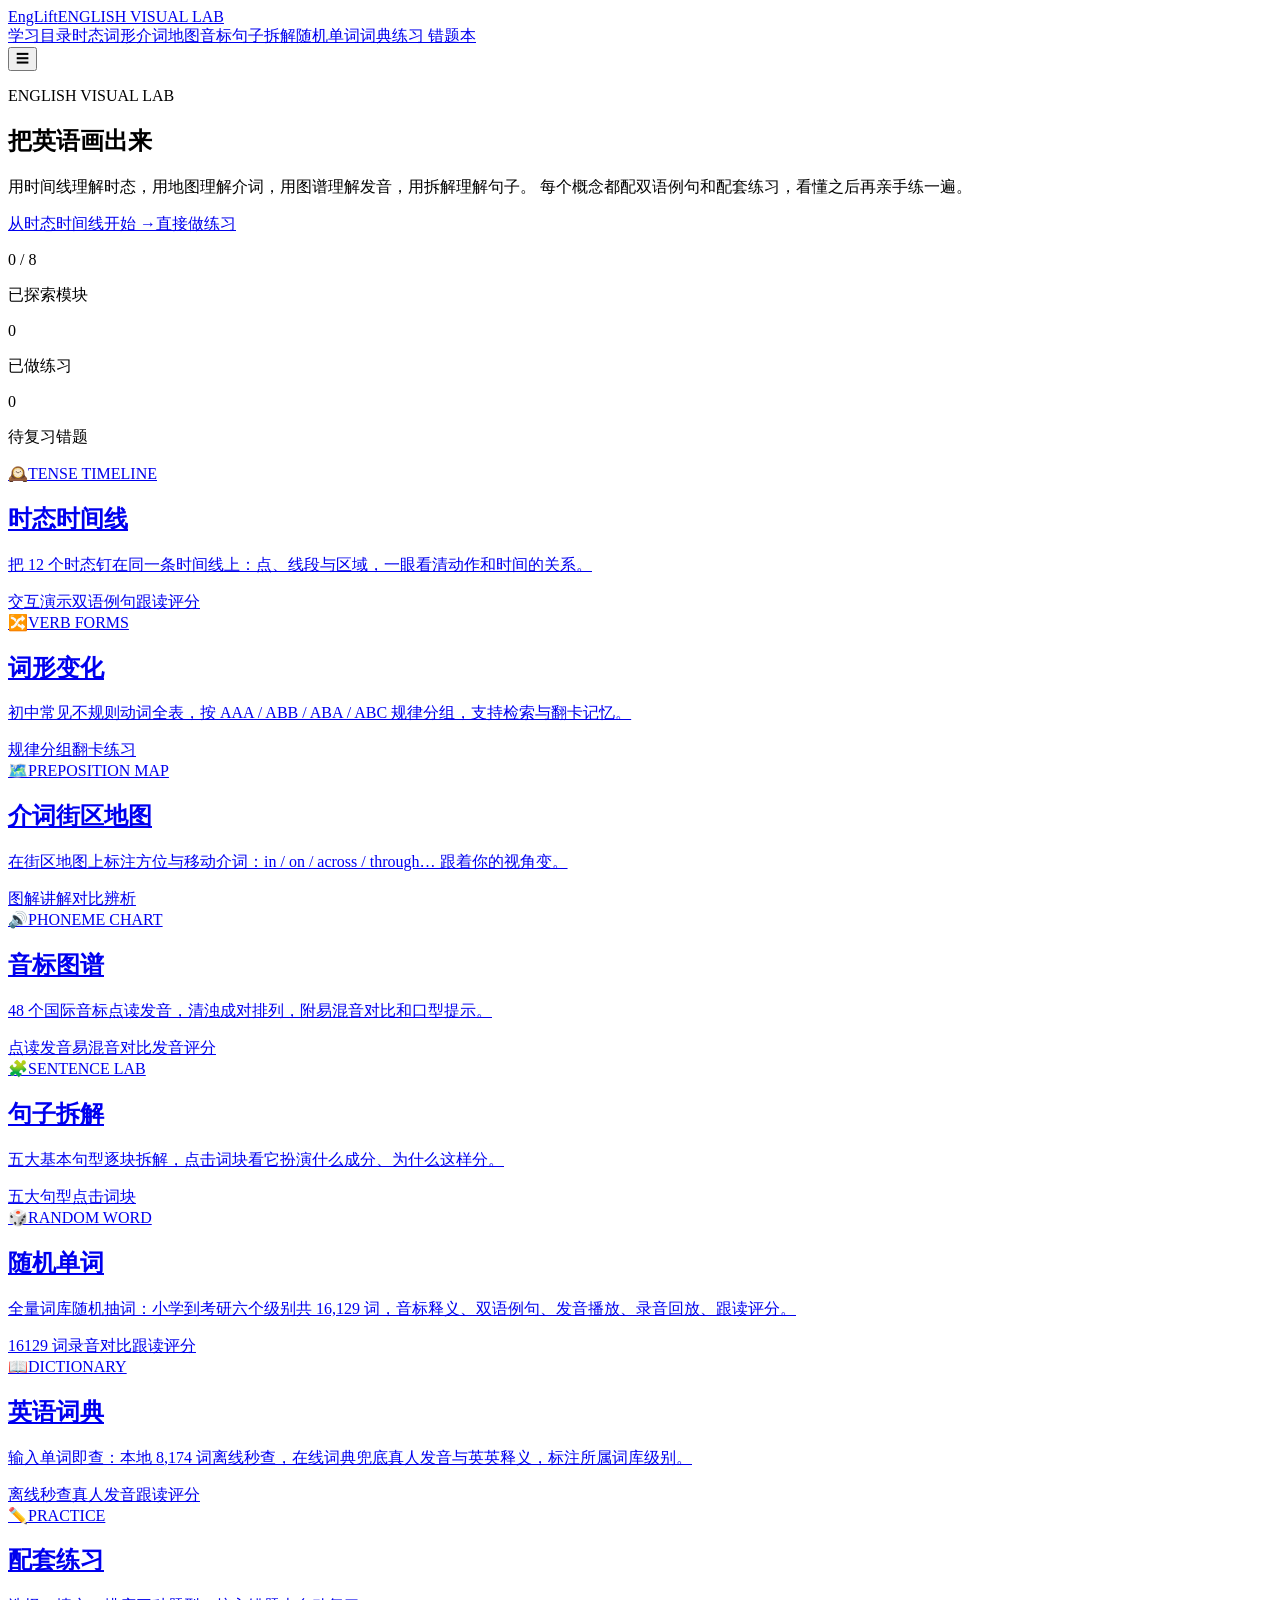
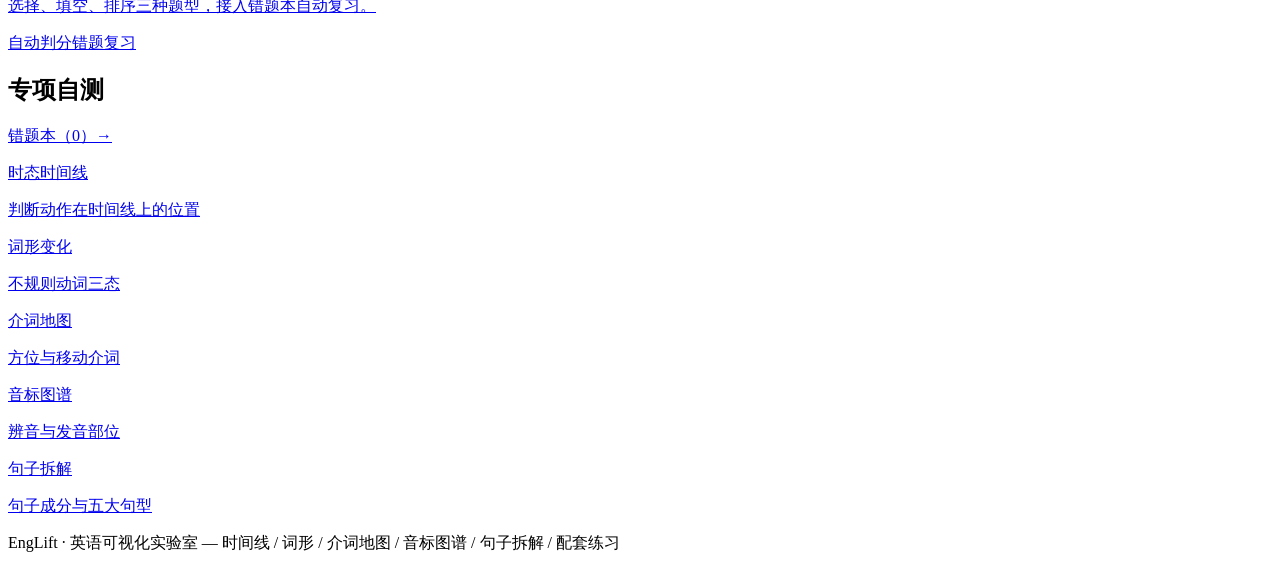
==== commit df141334: "update" ====
--- a/webroot/index.html
+++ b/webroot/index.html
@@ -116,11 +116,11 @@
   s.parentNode.insertBefore(hm, s);
 })();
 </script>
-    <script type="module" crossorigin src="/assets/index-CaYDBpUa.js"></script>
-    <link rel="stylesheet" crossorigin href="/assets/index-BKMPJGld.css">
+    <script type="module" crossorigin src="/assets/index-C-Cqq4Ws.js"></script>
+    <link rel="stylesheet" crossorigin href="/assets/index-B2zSgcsj.css">
   </head>
   <body>
-    <div id="app"><div class="min-h-screen flex flex-col" data-v-48bd1b52><header class="sticky top-0 z-20 border-b border-ink/10 bg-paper/90 backdrop-blur" data-v-48bd1b52><div class="mx-auto flex max-w-6xl items-center justify-between px-4 py-3" data-v-48bd1b52><a aria-current="page" href="/" class="router-link-active router-link-exact-active flex items-baseline gap-2" data-v-48bd1b52><span class="font-display text-xl font-bold text-pine" data-v-48bd1b52>EngLift</span><span class="hidden text-xs tracking-widest text-ink/50 sm:inline" data-v-48bd1b52>ENGLISH VISUAL LAB</span></a><nav class="hidden items-center gap-1 md:flex" data-v-48bd1b52><!--[--><a aria-current="page" href="/" class="router-link-active router-link-exact-active rounded-lg px-3 py-1.5 text-sm text-ink/70 transition hover:bg-pine/10 hover:text-pine bg-pine text-paper hover:bg-pine hover:text-paper" data-v-48bd1b52>学习目录</a><a href="/tenses" class="rounded-lg px-3 py-1.5 text-sm text-ink/70 transition hover:bg-pine/10 hover:text-pine" data-v-48bd1b52>时态</a><a href="/verbs" class="rounded-lg px-3 py-1.5 text-sm text-ink/70 transition hover:bg-pine/10 hover:text-pine" data-v-48bd1b52>词形</a><a href="/prepositions" class="rounded-lg px-3 py-1.5 text-sm text-ink/70 transition hover:bg-pine/10 hover:text-pine" data-v-48bd1b52>介词地图</a><a href="/phonemes" class="rounded-lg px-3 py-1.5 text-sm text-ink/70 transition hover:bg-pine/10 hover:text-pine" data-v-48bd1b52>音标</a><a href="/sentences" class="rounded-lg px-3 py-1.5 text-sm text-ink/70 transition hover:bg-pine/10 hover:text-pine" data-v-48bd1b52>句子拆解</a><a href="/words" class="rounded-lg px-3 py-1.5 text-sm text-ink/70 transition hover:bg-pine/10 hover:text-pine" data-v-48bd1b52>随机单词</a><a href="/dict" class="rounded-lg px-3 py-1.5 text-sm text-ink/70 transition hover:bg-pine/10 hover:text-pine" data-v-48bd1b52>词典</a><a href="/quiz" class="rounded-lg px-3 py-1.5 text-sm text-ink/70 transition hover:bg-pine/10 hover:text-pine" data-v-48bd1b52>练习</a><!--]--><a href="/mistakes" class="relative rounded-lg px-3 py-1.5 text-sm text-ink/70 transition hover:bg-clay/10 hover:text-clay" data-v-48bd1b52> 错题本 <!----></a></nav><button class="btn-ghost md:hidden" aria-label="菜单" data-v-48bd1b52>☰</button></div><!----></header><main class="mx-auto w-full max-w-6xl flex-1 px-4 py-6" data-v-48bd1b52><div data-v-48bd1b52><section class="relative overflow-hidden rounded-3xl bg-pine px-6 py-12 text-paper sm:px-10"><div class="pointer-events-none absolute -right-16 -top-16 h-64 w-64 rounded-full bg-leaf/20 blur-2xl"></div><div class="pointer-events-none absolute -bottom-20 left-1/3 h-56 w-56 rounded-full bg-sun/20 blur-2xl"></div><p class="text-xs tracking-[0.3em] text-leaf">ENGLISH VISUAL LAB</p><h1 class="font-display mt-3 text-3xl font-bold sm:text-5xl"> 把英语<span class="text-sun">画</span>出来 </h1><p class="mt-4 max-w-2xl text-sm leading-7 text-paper/80 sm:text-base"> 用时间线理解时态，用地图理解介词，用图谱理解发音，用拆解理解句子。 每个概念都配双语例句和配套练习，看懂之后再亲手练一遍。 </p><div class="mt-6 flex flex-wrap gap-3"><a href="/tenses" class="btn bg-sun text-ink hover:bg-sun/90">从时态时间线开始 →</a><a href="/quiz" class="btn border border-paper/40 text-paper hover:bg-paper/10">直接做练习</a></div><div class="mt-8 flex flex-wrap gap-6 text-sm"><div><p class="font-display text-2xl font-bold">0</p><p class="text-paper/60">已探索模块</p></div><div><p class="font-display text-2xl font-bold">0</p><p class="text-paper/60">已做练习</p></div><div><p class="font-display text-2xl font-bold text-sun">0</p><p class="text-paper/60">待复习错题</p></div></div></section><section class="mt-8 grid gap-4 sm:grid-cols-2 lg:grid-cols-3"><!--[--><a href="/tenses" class="card group flex flex-col p-5 transition hover:-translate-y-1 hover:border-pine/40 hover:shadow-lg"><div class="flex items-center justify-between"><span class="text-3xl">🕰️</span><span class="text-[10px] tracking-widest text-ink/30">TENSE TIMELINE</span></div><h2 class="mt-3 text-lg font-bold text-ink group-hover:text-pine">时态时间线</h2><p class="mt-2 flex-1 text-sm leading-6 text-ink/60">把 12 个时态钉在同一条时间线上：点、线段与区域，一眼看清动作和时间的关系。</p><div class="mt-4 flex gap-2"><!--[--><span class="tag bg-pine/10 text-pine">交互演示</span><span class="tag bg-pine/10 text-pine">双语例句</span><span class="tag bg-pine/10 text-pine">跟读评分</span><!--]--></div></a><a href="/verbs" class="card group flex flex-col p-5 transition hover:-translate-y-1 hover:border-pine/40 hover:shadow-lg"><div class="flex items-center justify-between"><span class="text-3xl">🔀</span><span class="text-[10px] tracking-widest text-ink/30">VERB FORMS</span></div><h2 class="mt-3 text-lg font-bold text-ink group-hover:text-pine">词形变化</h2><p class="mt-2 flex-1 text-sm leading-6 text-ink/60">初中常见不规则动词全表，按 AAA / ABB / ABA / ABC 规律分组，支持检索与翻卡记忆。</p><div class="mt-4 flex gap-2"><!--[--><span class="tag bg-pine/10 text-pine">规律分组</span><span class="tag bg-pine/10 text-pine">翻卡练习</span><!--]--></div></a><a href="/prepositions" class="card group flex flex-col p-5 transition hover:-translate-y-1 hover:border-pine/40 hover:shadow-lg"><div class="flex items-center justify-between"><span class="text-3xl">🗺️</span><span class="text-[10px] tracking-widest text-ink/30">PREPOSITION MAP</span></div><h2 class="mt-3 text-lg font-bold text-ink group-hover:text-pine">介词街区地图</h2><p class="mt-2 flex-1 text-sm leading-6 text-ink/60">在街区地图上标注方位与移动介词：in / on / across / through… 跟着你的视角变。</p><div class="mt-4 flex gap-2"><!--[--><span class="tag bg-pine/10 text-pine">图解讲解</span><span class="tag bg-pine/10 text-pine">对比辨析</span><!--]--></div></a><a href="/phonemes" class="card group flex flex-col p-5 transition hover:-translate-y-1 hover:border-pine/40 hover:shadow-lg"><div class="flex items-center justify-between"><span class="text-3xl">🔊</span><span class="text-[10px] tracking-widest text-ink/30">PHONEME CHART</span></div><h2 class="mt-3 text-lg font-bold text-ink group-hover:text-pine">音标图谱</h2><p class="mt-2 flex-1 text-sm leading-6 text-ink/60">48 个国际音标点读发音，清浊成对排列，附易混音对比和口型提示。</p><div class="mt-4 flex gap-2"><!--[--><span class="tag bg-pine/10 text-pine">点读发音</span><span class="tag bg-pine/10 text-pine">易混音对比</span><span class="tag bg-pine/10 text-pine">发音评分</span><!--]--></div></a><a href="/sentences" class="card group flex flex-col p-5 transition hover:-translate-y-1 hover:border-pine/40 hover:shadow-lg"><div class="flex items-center justify-between"><span class="text-3xl">🧩</span><span class="text-[10px] tracking-widest text-ink/30">SENTENCE LAB</span></div><h2 class="mt-3 text-lg font-bold text-ink group-hover:text-pine">句子拆解</h2><p class="mt-2 flex-1 text-sm leading-6 text-ink/60">五大基本句型逐块拆解，点击词块看它扮演什么成分、为什么这样分。</p><div class="mt-4 flex gap-2"><!--[--><span class="tag bg-pine/10 text-pine">五大句型</span><span class="tag bg-pine/10 text-pine">点击词块</span><!--]--></div></a><a href="/words" class="card group flex flex-col p-5 transition hover:-translate-y-1 hover:border-pine/40 hover:shadow-lg"><div class="flex items-center justify-between"><span class="text-3xl">🎲</span><span class="text-[10px] tracking-widest text-ink/30">RANDOM WORD</span></div><h2 class="mt-3 text-lg font-bold text-ink group-hover:text-pine">随机单词</h2><p class="mt-2 flex-1 text-sm leading-6 text-ink/60">全量词库随机抽词：小学到考研六个级别共 16,129 词，音标释义、双语例句、发音播放、录音回放、跟读评分。</p><div class="mt-4 flex gap-2"><!--[--><span class="tag bg-pine/10 text-pine">16129 词</span><span class="tag bg-pine/10 text-pine">录音对比</span><span class="tag bg-pine/10 text-pine">跟读评分</span><!--]--></div></a><a href="/dict" class="card group flex flex-col p-5 transition hover:-translate-y-1 hover:border-pine/40 hover:shadow-lg"><div class="flex items-center justify-between"><span class="text-3xl">📖</span><span class="text-[10px] tracking-widest text-ink/30">DICTIONARY</span></div><h2 class="mt-3 text-lg font-bold text-ink group-hover:text-pine">英语词典</h2><p class="mt-2 flex-1 text-sm leading-6 text-ink/60">输入单词即查：本地 8,174 词离线秒查，在线词典兜底真人发音与英英释义，标注所属词库级别。</p><div class="mt-4 flex gap-2"><!--[--><span class="tag bg-pine/10 text-pine">离线秒查</span><span class="tag bg-pine/10 text-pine">真人发音</span><span class="tag bg-pine/10 text-pine">跟读评分</span><!--]--></div></a><a href="/quiz" class="card group flex flex-col p-5 transition hover:-translate-y-1 hover:border-pine/40 hover:shadow-lg"><div class="flex items-center justify-between"><span class="text-3xl">✏️</span><span class="text-[10px] tracking-widest text-ink/30">PRACTICE</span></div><h2 class="mt-3 text-lg font-bold text-ink group-hover:text-pine">配套练习</h2><p class="mt-2 flex-1 text-sm leading-6 text-ink/60">选择、填空、排序三种题型，接入错题本自动复习。</p><div class="mt-4 flex gap-2"><!--[--><span class="tag bg-pine/10 text-pine">自动判分</span><span class="tag bg-pine/10 text-pine">错题复习</span><!--]--></div></a><!--]--></section><section class="card mt-8 p-5"><div class="flex flex-wrap items-center justify-between gap-3"><h2 class="text-lg font-bold">专项自测</h2><a href="/mistakes" class="text-sm text-clay hover:underline"> 错题本（0）→ </a></div><div class="mt-4 grid gap-3 sm:grid-cols-2 lg:grid-cols-5"><!--[--><a href="/quiz/tenses" class="rounded-xl border border-ink/10 p-4 transition hover:border-pine hover:bg-pine/5"><p class="font-medium">时态时间线</p><p class="mt-1 text-xs text-ink/50">判断动作在时间线上的位置</p><!----></a><a href="/quiz/verbs" class="rounded-xl border border-ink/10 p-4 transition hover:border-pine hover:bg-pine/5"><p class="font-medium">词形变化</p><p class="mt-1 text-xs text-ink/50">不规则动词三态</p><!----></a><a href="/quiz/prepositions" class="rounded-xl border border-ink/10 p-4 transition hover:border-pine hover:bg-pine/5"><p class="font-medium">介词地图</p><p class="mt-1 text-xs text-ink/50">方位与移动介词</p><!----></a><a href="/quiz/phonemes" class="rounded-xl border border-ink/10 p-4 transition hover:border-pine hover:bg-pine/5"><p class="font-medium">音标图谱</p><p class="mt-1 text-xs text-ink/50">辨音与发音部位</p><!----></a><a href="/quiz/sentences" class="rounded-xl border border-ink/10 p-4 transition hover:border-pine hover:bg-pine/5"><p class="font-medium">句子拆解</p><p class="mt-1 text-xs text-ink/50">句子成分与五大句型</p><!----></a><!--]--></div></section></div></main><footer class="border-t border-ink/10 py-6 text-center text-xs text-ink/40" data-v-48bd1b52> EngLift · 英语可视化实验室 — 时间线 / 词形 / 介词地图 / 音标图谱 / 句子拆解 / 配套练习 </footer></div></div>
+    <div id="app"><div class="min-h-screen flex flex-col" data-v-48bd1b52><header class="sticky top-0 z-20 border-b border-ink/10 bg-paper/90 backdrop-blur" data-v-48bd1b52><div class="mx-auto flex max-w-6xl items-center justify-between px-4 py-3" data-v-48bd1b52><a aria-current="page" href="/" class="router-link-active router-link-exact-active flex items-baseline gap-2" data-v-48bd1b52><span class="font-display text-xl font-bold text-pine" data-v-48bd1b52>EngLift</span><span class="hidden text-xs tracking-widest text-ink/50 sm:inline" data-v-48bd1b52>ENGLISH VISUAL LAB</span></a><nav class="hidden items-center gap-1 md:flex" data-v-48bd1b52><!--[--><a aria-current="page" href="/" class="router-link-active router-link-exact-active rounded-lg px-3 py-1.5 text-sm text-ink/70 transition hover:bg-pine/10 hover:text-pine bg-pine text-paper hover:bg-pine hover:text-paper" data-v-48bd1b52>学习目录</a><a href="/tenses" class="rounded-lg px-3 py-1.5 text-sm text-ink/70 transition hover:bg-pine/10 hover:text-pine" data-v-48bd1b52>时态</a><a href="/verbs" class="rounded-lg px-3 py-1.5 text-sm text-ink/70 transition hover:bg-pine/10 hover:text-pine" data-v-48bd1b52>词形</a><a href="/prepositions" class="rounded-lg px-3 py-1.5 text-sm text-ink/70 transition hover:bg-pine/10 hover:text-pine" data-v-48bd1b52>介词地图</a><a href="/phonemes" class="rounded-lg px-3 py-1.5 text-sm text-ink/70 transition hover:bg-pine/10 hover:text-pine" data-v-48bd1b52>音标</a><a href="/sentences" class="rounded-lg px-3 py-1.5 text-sm text-ink/70 transition hover:bg-pine/10 hover:text-pine" data-v-48bd1b52>句子拆解</a><a href="/words" class="rounded-lg px-3 py-1.5 text-sm text-ink/70 transition hover:bg-pine/10 hover:text-pine" data-v-48bd1b52>随机单词</a><a href="/dict" class="rounded-lg px-3 py-1.5 text-sm text-ink/70 transition hover:bg-pine/10 hover:text-pine" data-v-48bd1b52>词典</a><a href="/quiz" class="rounded-lg px-3 py-1.5 text-sm text-ink/70 transition hover:bg-pine/10 hover:text-pine" data-v-48bd1b52>练习</a><!--]--><a href="/mistakes" class="relative rounded-lg px-3 py-1.5 text-sm text-ink/70 transition hover:bg-clay/10 hover:text-clay" data-v-48bd1b52> 错题本 <!----></a></nav><button class="btn-ghost md:hidden" aria-label="菜单" data-v-48bd1b52>☰</button></div><!----></header><main class="mx-auto w-full max-w-6xl flex-1 px-4 py-6" data-v-48bd1b52><div data-v-48bd1b52><section class="relative overflow-hidden rounded-3xl bg-pine px-6 py-12 text-paper sm:px-10"><div class="pointer-events-none absolute -right-16 -top-16 h-64 w-64 rounded-full bg-leaf/20 blur-2xl"></div><div class="pointer-events-none absolute -bottom-20 left-1/3 h-56 w-56 rounded-full bg-sun/20 blur-2xl"></div><p class="text-xs tracking-[0.3em] text-leaf">ENGLISH VISUAL LAB</p><h1 class="font-display mt-3 text-3xl font-bold sm:text-5xl"> 把英语<span class="text-sun">画</span>出来 </h1><p class="mt-4 max-w-2xl text-sm leading-7 text-paper/80 sm:text-base"> 用时间线理解时态，用地图理解介词，用图谱理解发音，用拆解理解句子。 每个概念都配双语例句和配套练习，看懂之后再亲手练一遍。 </p><div class="mt-6 flex flex-wrap gap-3"><a href="/tenses" class="btn bg-sun text-ink hover:bg-sun/90">从时态时间线开始 →</a><a href="/quiz" class="btn border border-paper/40 text-paper hover:bg-paper/10">直接做练习</a></div><div class="mt-8 flex flex-wrap gap-6 text-sm"><div><p class="font-display text-2xl font-bold">0<span class="text-sm font-normal text-paper/50"> / 8</span></p><p class="text-paper/60">已探索模块</p></div><div><p class="font-display text-2xl font-bold">0</p><p class="text-paper/60">已做练习</p></div><div><p class="font-display text-2xl font-bold text-sun">0</p><p class="text-paper/60">待复习错题</p></div></div></section><section class="mt-8 grid gap-4 sm:grid-cols-2 lg:grid-cols-3"><!--[--><a href="/tenses" class="card group flex flex-col p-5 transition hover:-translate-y-1 hover:border-pine/40 hover:shadow-lg"><div class="flex items-center justify-between"><span class="text-3xl">🕰️</span><span class="text-[10px] tracking-widest text-ink/30">TENSE TIMELINE</span></div><h2 class="mt-3 text-lg font-bold text-ink group-hover:text-pine">时态时间线</h2><p class="mt-2 flex-1 text-sm leading-6 text-ink/60">把 12 个时态钉在同一条时间线上：点、线段与区域，一眼看清动作和时间的关系。</p><div class="mt-4 flex gap-2"><!--[--><span class="tag bg-pine/10 text-pine">交互演示</span><span class="tag bg-pine/10 text-pine">双语例句</span><span class="tag bg-pine/10 text-pine">跟读评分</span><!--]--></div></a><a href="/verbs" class="card group flex flex-col p-5 transition hover:-translate-y-1 hover:border-pine/40 hover:shadow-lg"><div class="flex items-center justify-between"><span class="text-3xl">🔀</span><span class="text-[10px] tracking-widest text-ink/30">VERB FORMS</span></div><h2 class="mt-3 text-lg font-bold text-ink group-hover:text-pine">词形变化</h2><p class="mt-2 flex-1 text-sm leading-6 text-ink/60">初中常见不规则动词全表，按 AAA / ABB / ABA / ABC 规律分组，支持检索与翻卡记忆。</p><div class="mt-4 flex gap-2"><!--[--><span class="tag bg-pine/10 text-pine">规律分组</span><span class="tag bg-pine/10 text-pine">翻卡练习</span><!--]--></div></a><a href="/prepositions" class="card group flex flex-col p-5 transition hover:-translate-y-1 hover:border-pine/40 hover:shadow-lg"><div class="flex items-center justify-between"><span class="text-3xl">🗺️</span><span class="text-[10px] tracking-widest text-ink/30">PREPOSITION MAP</span></div><h2 class="mt-3 text-lg font-bold text-ink group-hover:text-pine">介词街区地图</h2><p class="mt-2 flex-1 text-sm leading-6 text-ink/60">在街区地图上标注方位与移动介词：in / on / across / through… 跟着你的视角变。</p><div class="mt-4 flex gap-2"><!--[--><span class="tag bg-pine/10 text-pine">图解讲解</span><span class="tag bg-pine/10 text-pine">对比辨析</span><!--]--></div></a><a href="/phonemes" class="card group flex flex-col p-5 transition hover:-translate-y-1 hover:border-pine/40 hover:shadow-lg"><div class="flex items-center justify-between"><span class="text-3xl">🔊</span><span class="text-[10px] tracking-widest text-ink/30">PHONEME CHART</span></div><h2 class="mt-3 text-lg font-bold text-ink group-hover:text-pine">音标图谱</h2><p class="mt-2 flex-1 text-sm leading-6 text-ink/60">48 个国际音标点读发音，清浊成对排列，附易混音对比和口型提示。</p><div class="mt-4 flex gap-2"><!--[--><span class="tag bg-pine/10 text-pine">点读发音</span><span class="tag bg-pine/10 text-pine">易混音对比</span><span class="tag bg-pine/10 text-pine">发音评分</span><!--]--></div></a><a href="/sentences" class="card group flex flex-col p-5 transition hover:-translate-y-1 hover:border-pine/40 hover:shadow-lg"><div class="flex items-center justify-between"><span class="text-3xl">🧩</span><span class="text-[10px] tracking-widest text-ink/30">SENTENCE LAB</span></div><h2 class="mt-3 text-lg font-bold text-ink group-hover:text-pine">句子拆解</h2><p class="mt-2 flex-1 text-sm leading-6 text-ink/60">五大基本句型逐块拆解，点击词块看它扮演什么成分、为什么这样分。</p><div class="mt-4 flex gap-2"><!--[--><span class="tag bg-pine/10 text-pine">五大句型</span><span class="tag bg-pine/10 text-pine">点击词块</span><!--]--></div></a><a href="/words" class="card group flex flex-col p-5 transition hover:-translate-y-1 hover:border-pine/40 hover:shadow-lg"><div class="flex items-center justify-between"><span class="text-3xl">🎲</span><span class="text-[10px] tracking-widest text-ink/30">RANDOM WORD</span></div><h2 class="mt-3 text-lg font-bold text-ink group-hover:text-pine">随机单词</h2><p class="mt-2 flex-1 text-sm leading-6 text-ink/60">全量词库随机抽词：小学到考研六个级别共 16,129 词，音标释义、双语例句、发音播放、录音回放、跟读评分。</p><div class="mt-4 flex gap-2"><!--[--><span class="tag bg-pine/10 text-pine">16129 词</span><span class="tag bg-pine/10 text-pine">录音对比</span><span class="tag bg-pine/10 text-pine">跟读评分</span><!--]--></div></a><a href="/dict" class="card group flex flex-col p-5 transition hover:-translate-y-1 hover:border-pine/40 hover:shadow-lg"><div class="flex items-center justify-between"><span class="text-3xl">📖</span><span class="text-[10px] tracking-widest text-ink/30">DICTIONARY</span></div><h2 class="mt-3 text-lg font-bold text-ink group-hover:text-pine">英语词典</h2><p class="mt-2 flex-1 text-sm leading-6 text-ink/60">输入单词即查：本地 8,174 词离线秒查，在线词典兜底真人发音与英英释义，标注所属词库级别。</p><div class="mt-4 flex gap-2"><!--[--><span class="tag bg-pine/10 text-pine">离线秒查</span><span class="tag bg-pine/10 text-pine">真人发音</span><span class="tag bg-pine/10 text-pine">跟读评分</span><!--]--></div></a><a href="/quiz" class="card group flex flex-col p-5 transition hover:-translate-y-1 hover:border-pine/40 hover:shadow-lg"><div class="flex items-center justify-between"><span class="text-3xl">✏️</span><span class="text-[10px] tracking-widest text-ink/30">PRACTICE</span></div><h2 class="mt-3 text-lg font-bold text-ink group-hover:text-pine">配套练习</h2><p class="mt-2 flex-1 text-sm leading-6 text-ink/60">选择、填空、排序三种题型，接入错题本自动复习。</p><div class="mt-4 flex gap-2"><!--[--><span class="tag bg-pine/10 text-pine">自动判分</span><span class="tag bg-pine/10 text-pine">错题复习</span><!--]--></div></a><!--]--></section><section class="card mt-8 p-5"><div class="flex flex-wrap items-center justify-between gap-3"><h2 class="text-lg font-bold">专项自测</h2><a href="/mistakes" class="text-sm text-clay hover:underline"> 错题本（0）→ </a></div><div class="mt-4 grid gap-3 sm:grid-cols-2 lg:grid-cols-5"><!--[--><a href="/quiz/tenses" class="rounded-xl border border-ink/10 p-4 transition hover:border-pine hover:bg-pine/5"><p class="font-medium">时态时间线</p><p class="mt-1 text-xs text-ink/50">判断动作在时间线上的位置</p><!----></a><a href="/quiz/verbs" class="rounded-xl border border-ink/10 p-4 transition hover:border-pine hover:bg-pine/5"><p class="font-medium">词形变化</p><p class="mt-1 text-xs text-ink/50">不规则动词三态</p><!----></a><a href="/quiz/prepositions" class="rounded-xl border border-ink/10 p-4 transition hover:border-pine hover:bg-pine/5"><p class="font-medium">介词地图</p><p class="mt-1 text-xs text-ink/50">方位与移动介词</p><!----></a><a href="/quiz/phonemes" class="rounded-xl border border-ink/10 p-4 transition hover:border-pine hover:bg-pine/5"><p class="font-medium">音标图谱</p><p class="mt-1 text-xs text-ink/50">辨音与发音部位</p><!----></a><a href="/quiz/sentences" class="rounded-xl border border-ink/10 p-4 transition hover:border-pine hover:bg-pine/5"><p class="font-medium">句子拆解</p><p class="mt-1 text-xs text-ink/50">句子成分与五大句型</p><!----></a><!--]--></div></section></div></main><footer class="border-t border-ink/10 py-6 text-center text-xs text-ink/40" data-v-48bd1b52> EngLift · 英语可视化实验室 — 时间线 / 词形 / 介词地图 / 音标图谱 / 句子拆解 / 配套练习 </footer></div></div>
     <noscript>请启用 JavaScript，以使用 EngLift 英语语法交互演示。本站内容涵盖：英语时态时间线、不规则动词词形变化、介词街区地图、国际音标图谱、句子成分拆解与配套练习。</noscript>
   </body>
 </html>
